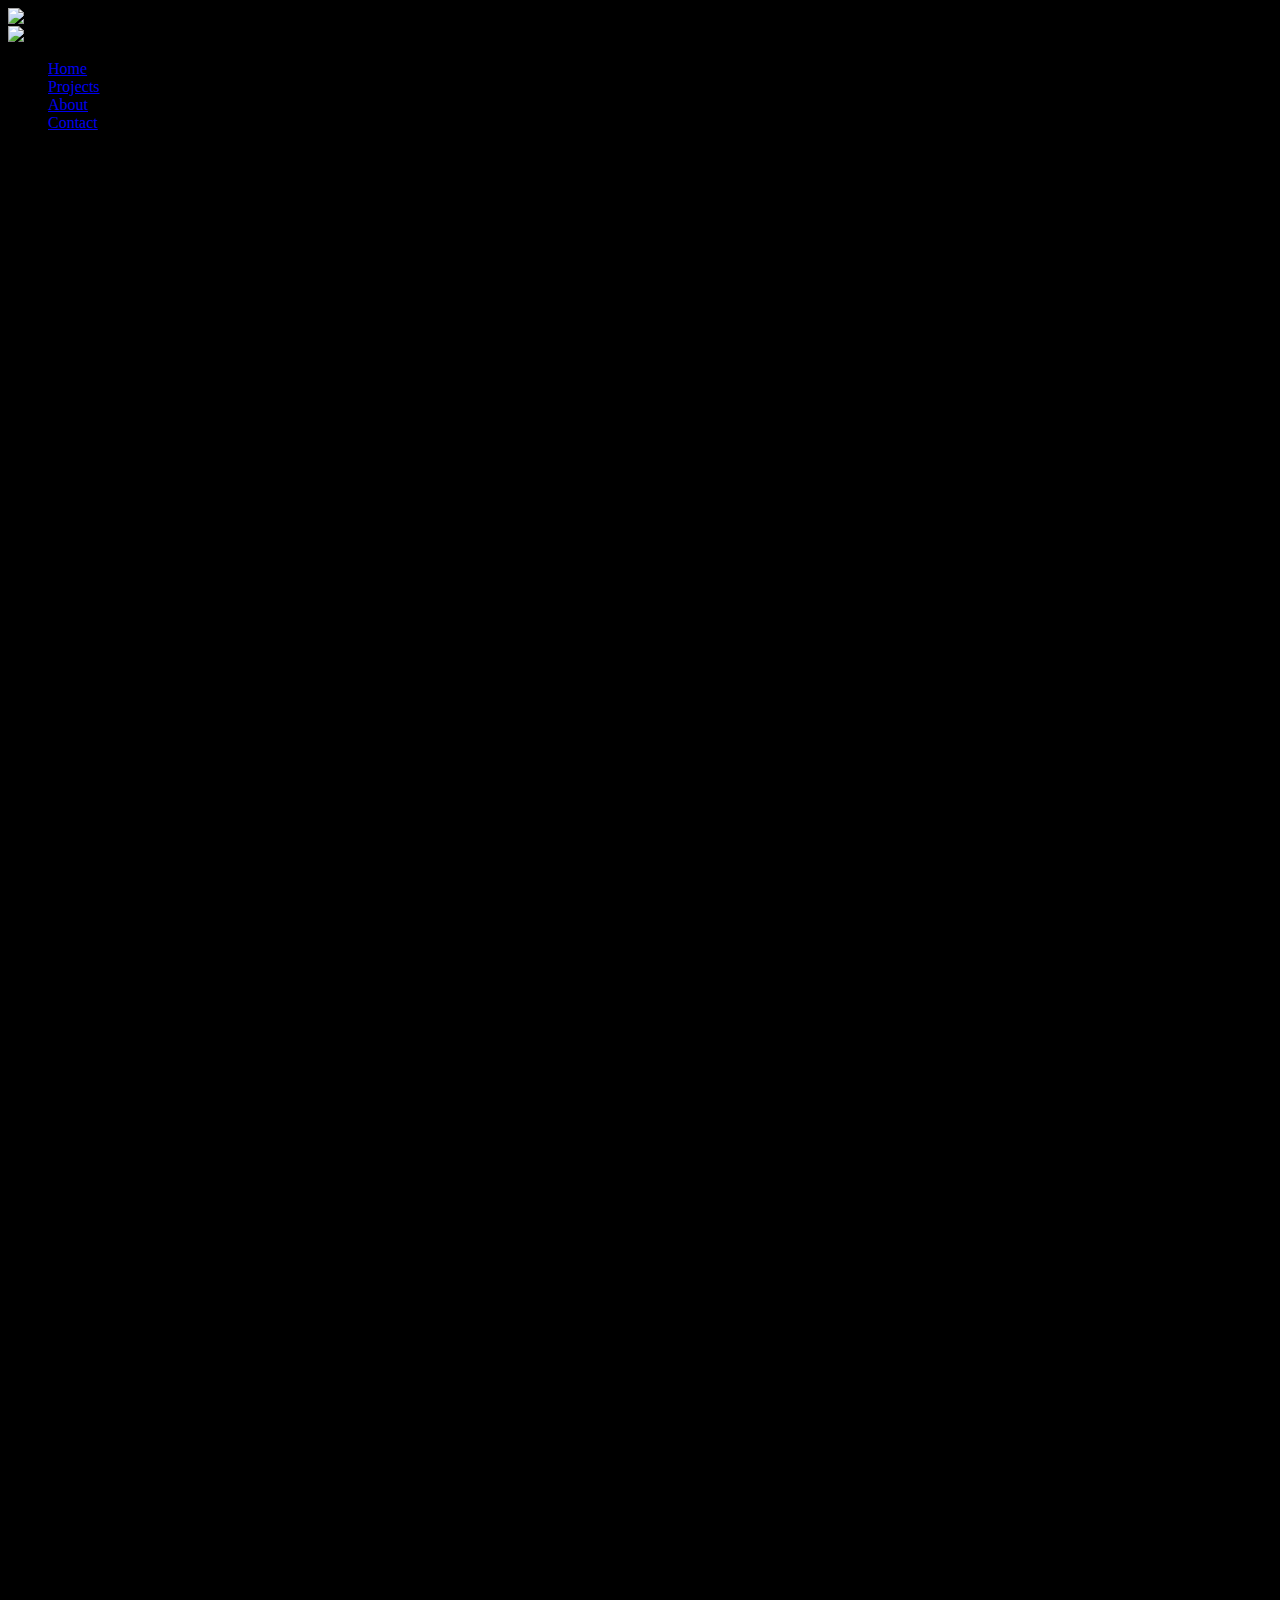
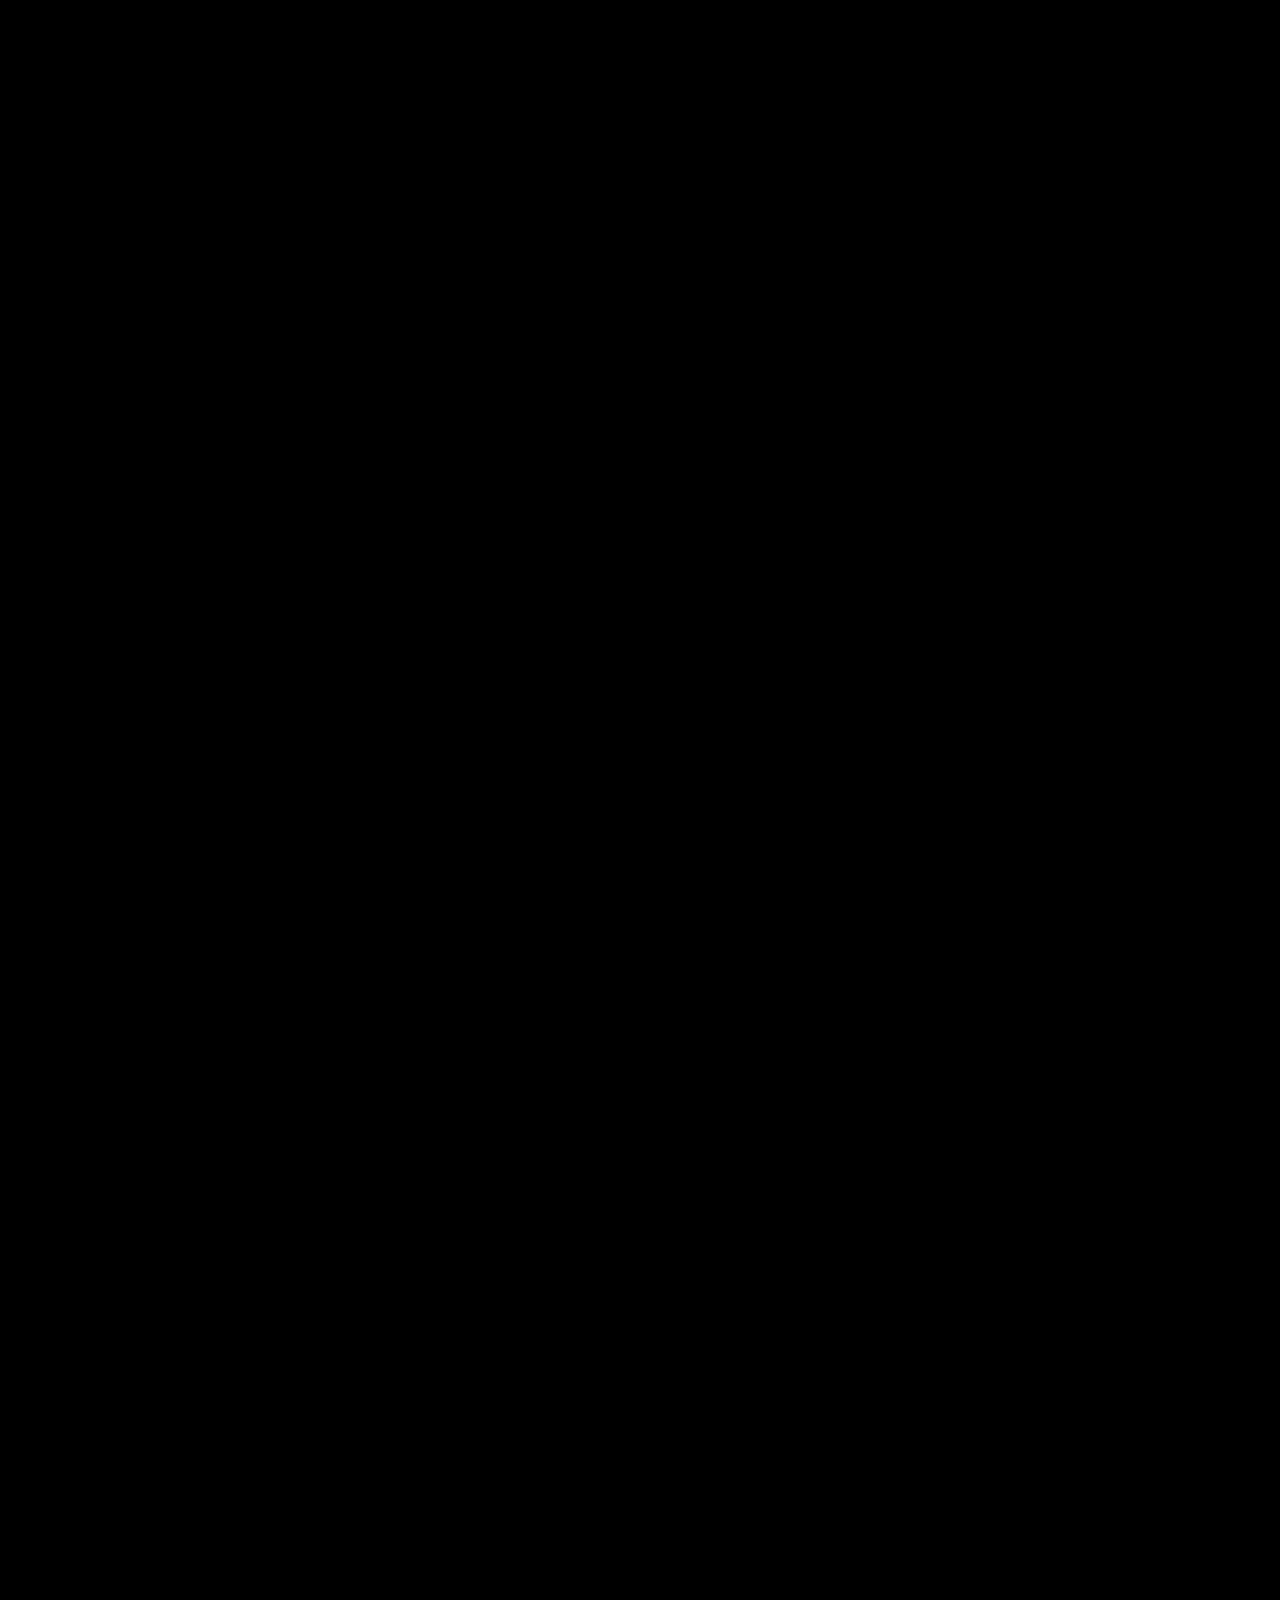
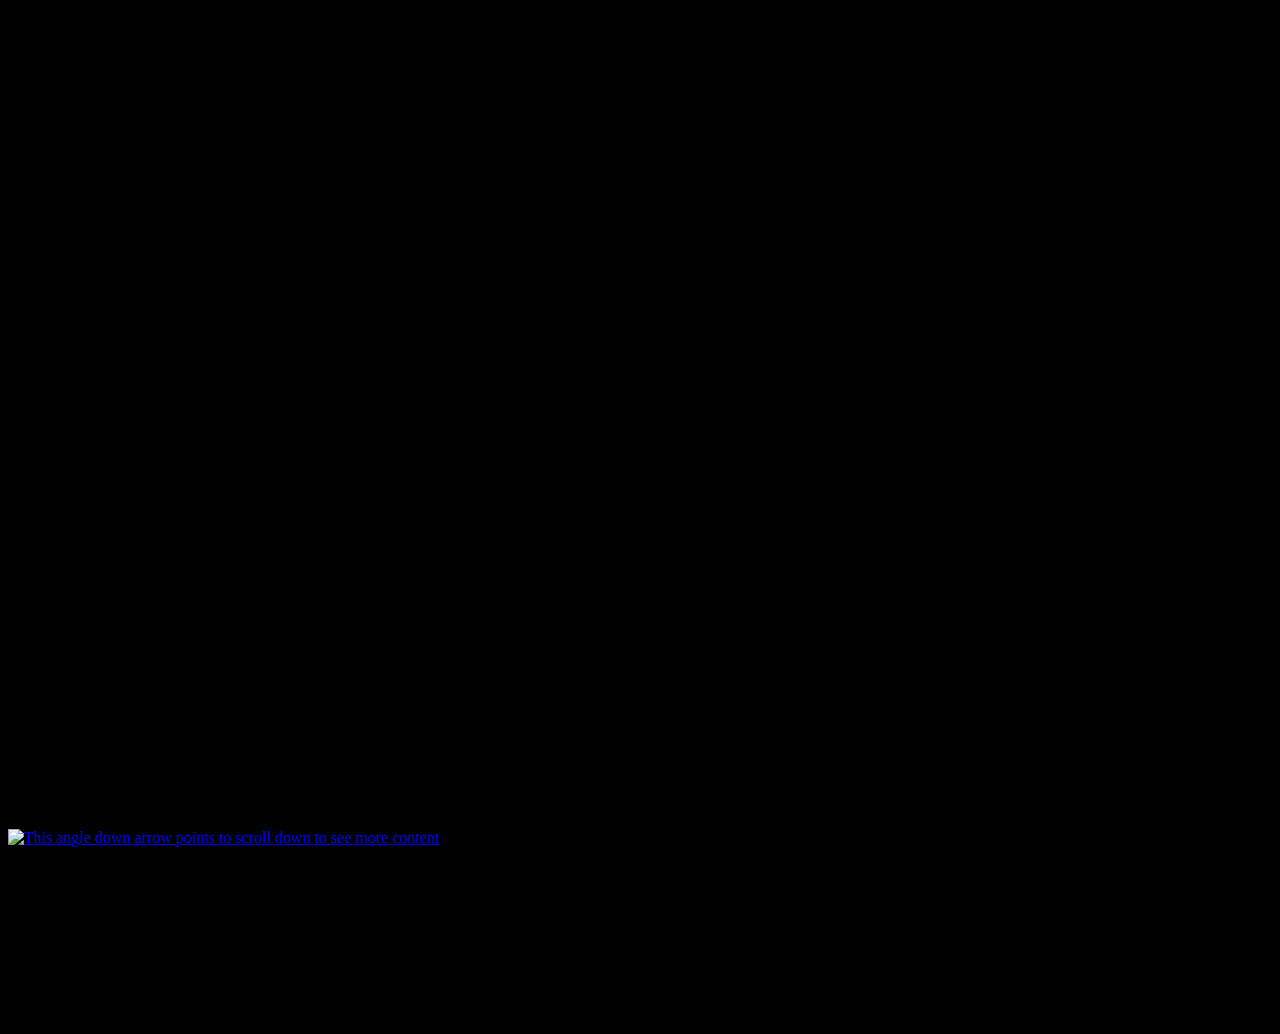
==== index.html @ 68f0fce9 "" ====
<!DOCTYPE html>
<html lang="en">
<head>
    <meta charset="UTF-8">
    <meta http-equiv="X-UA-Compatible" content="IE=edge">
    <meta name="viewport" content="width=device-width, initial-scale=1.0">
    <link rel="stylesheet" type="text/css" href="./Resources/CSS/index.css">
    <title>Home</title>
</head>
<body style="Background-color: #000;">
    <header>
        <div class="grid-container">
            <img src="./Resources/Images/Header_filter.png" alt="Filter with low oppacity grey cubes">
            <div class="navigation-container">
                <div class="logo-container">
                    <img src="./Resources/Images/Small_logo.svg" alt="Logo showing the initials and full name - Dan Irimia">
                </div>
                <nav>
                    <ul class="navigation-links">
                        <li class="link"><a href="index.html">Home</a></li>
                        <li class="link"><a href="projects.html">Projects</a></li>
                        <li class="link"><a href="about.html">About</a></li>
                        <li class="link"><a href="contact.html">Contact</a></li>
                    </ul>
                    <ul class="social-media">
                        <li><a href="https://twitter.com/?lang=en" target="_blank"><img src="./Resources/Images/twitter-logo.svg" alt="The logo of Twitter - when clicked it will take the user to www.twitter.com"></a></li>
                        <li><a href="https://uk.linkedin.com/" target="_blank"><img src="./Resources/Images/linkedin-logo.svg" alt="The logo of Linkedin - when clicked it will take the user to www.linkedin.com"></a></li>
                        <li><a href="https://github.com/danielirimia60" target="_blank"><img src="./Resources/Images/github-logo.svg" alt="The logo of Github - when clicked it will take the user to www.githubr.com"></a></li>
                    </ul>
                </nav>
            </div>
            <div class="title-container">
                <h1 class="title-r1">Imagine</h1>
                <h1 class="title-r2">Design</h1>
                <h1 class="title-r3">Develop</h1>
            </div>
            <a href="#"><img src="./Resources/Images/angle-down.svg" alt="This angle down arrow points to scroll down to see more content"></a>
        </div>
    </header>
    <main>
        <h2 class="intro-title"><span class="yellow">Designed</span> to impress, <span class="yellow">built</span> to function,<span class="yellow">.</span></h2>
        <p class="intro-content1">The name is <span class="yellow">Daniel</span> and I am a college student and a self taught web developer passionate about the world of <span class="yellow">front-end</span> development and creating seamless <span class="yellow">UX/UI</span> designs.</p>
        <p class="intro-content2">I specialize in building responsive <span class="yellow">websites</span> and <span class="yellow">web applications</span> using some of the most popular technologies in the industry. I also create the <span class="yellow">designs</span> for most of the projects that I build with the idea in mind of best <span class="yellow">user experience</span> and <span class="yellow">accessibility</span>.</p>
        <div class="outro-content">
            <p>Learn more about me:</p>
            <ul></ul>
        </div>
    </main>
    <footer></footer>
</body>
</html>
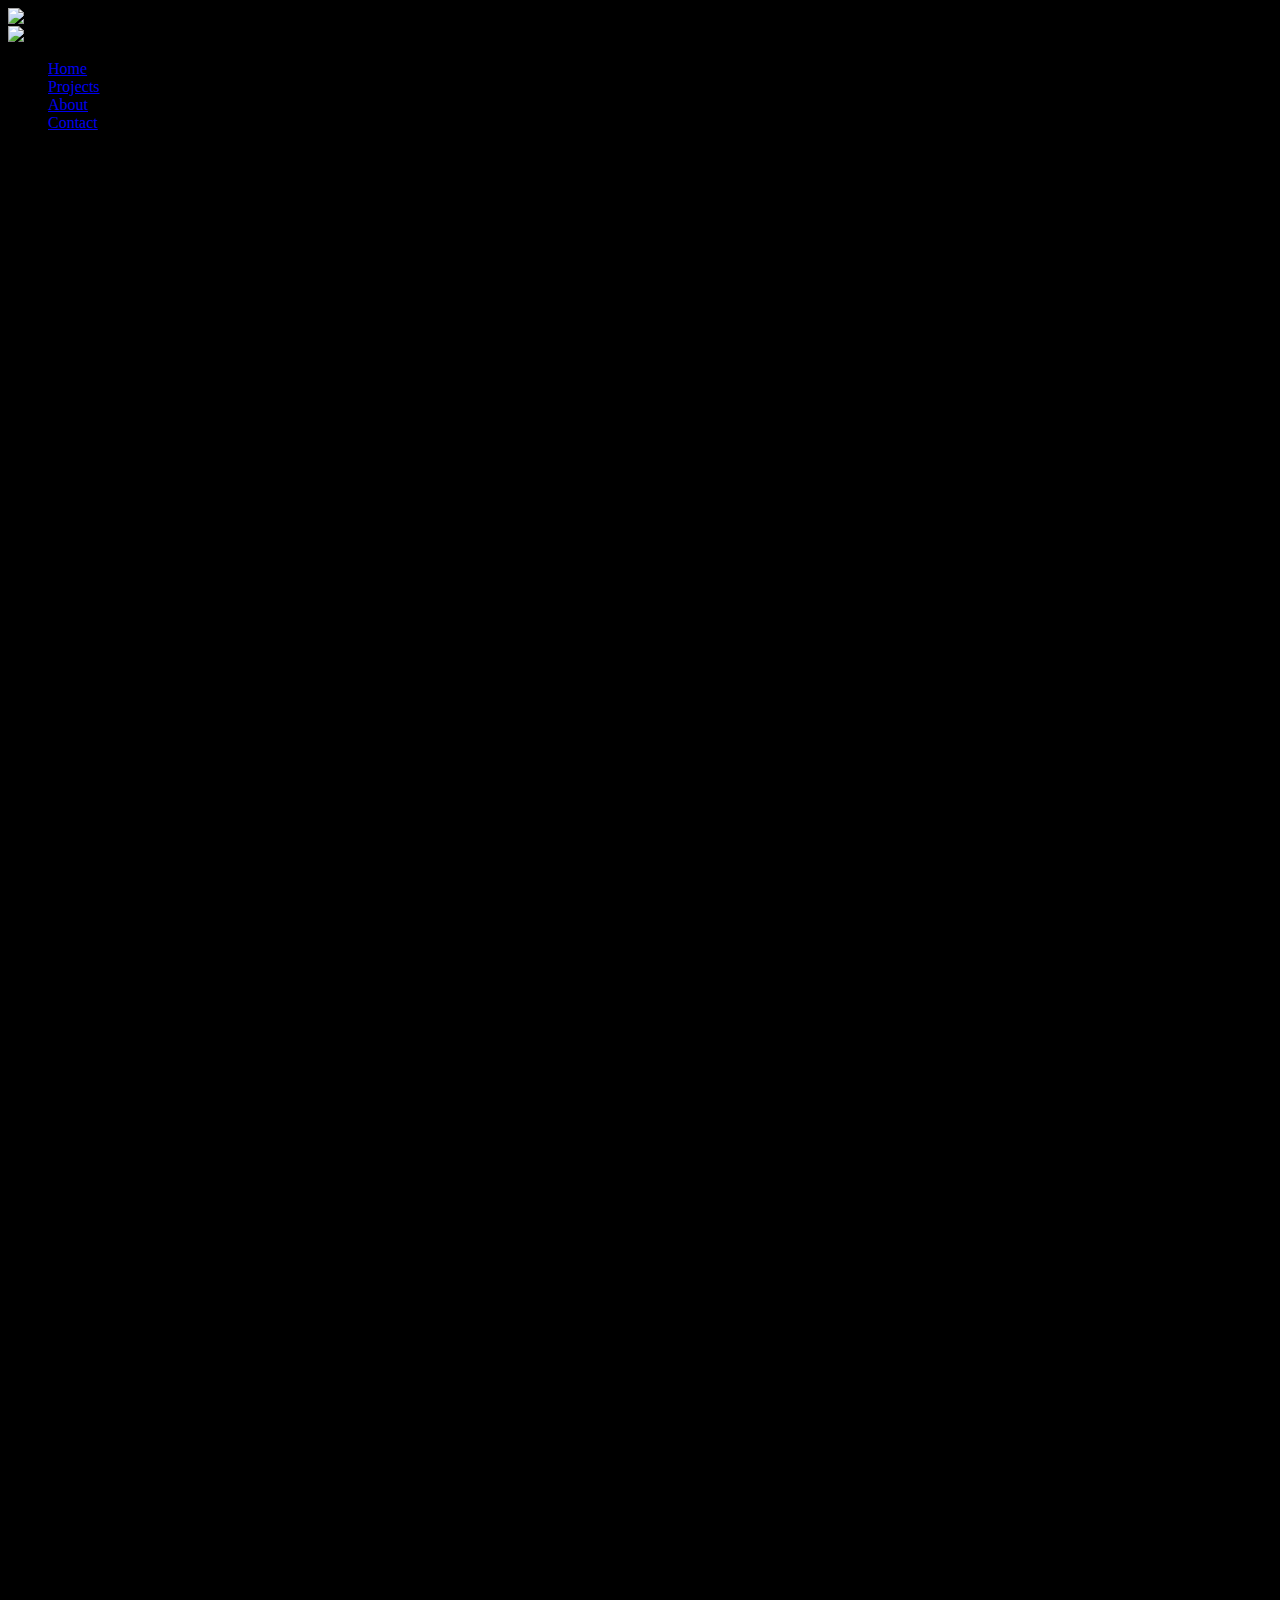
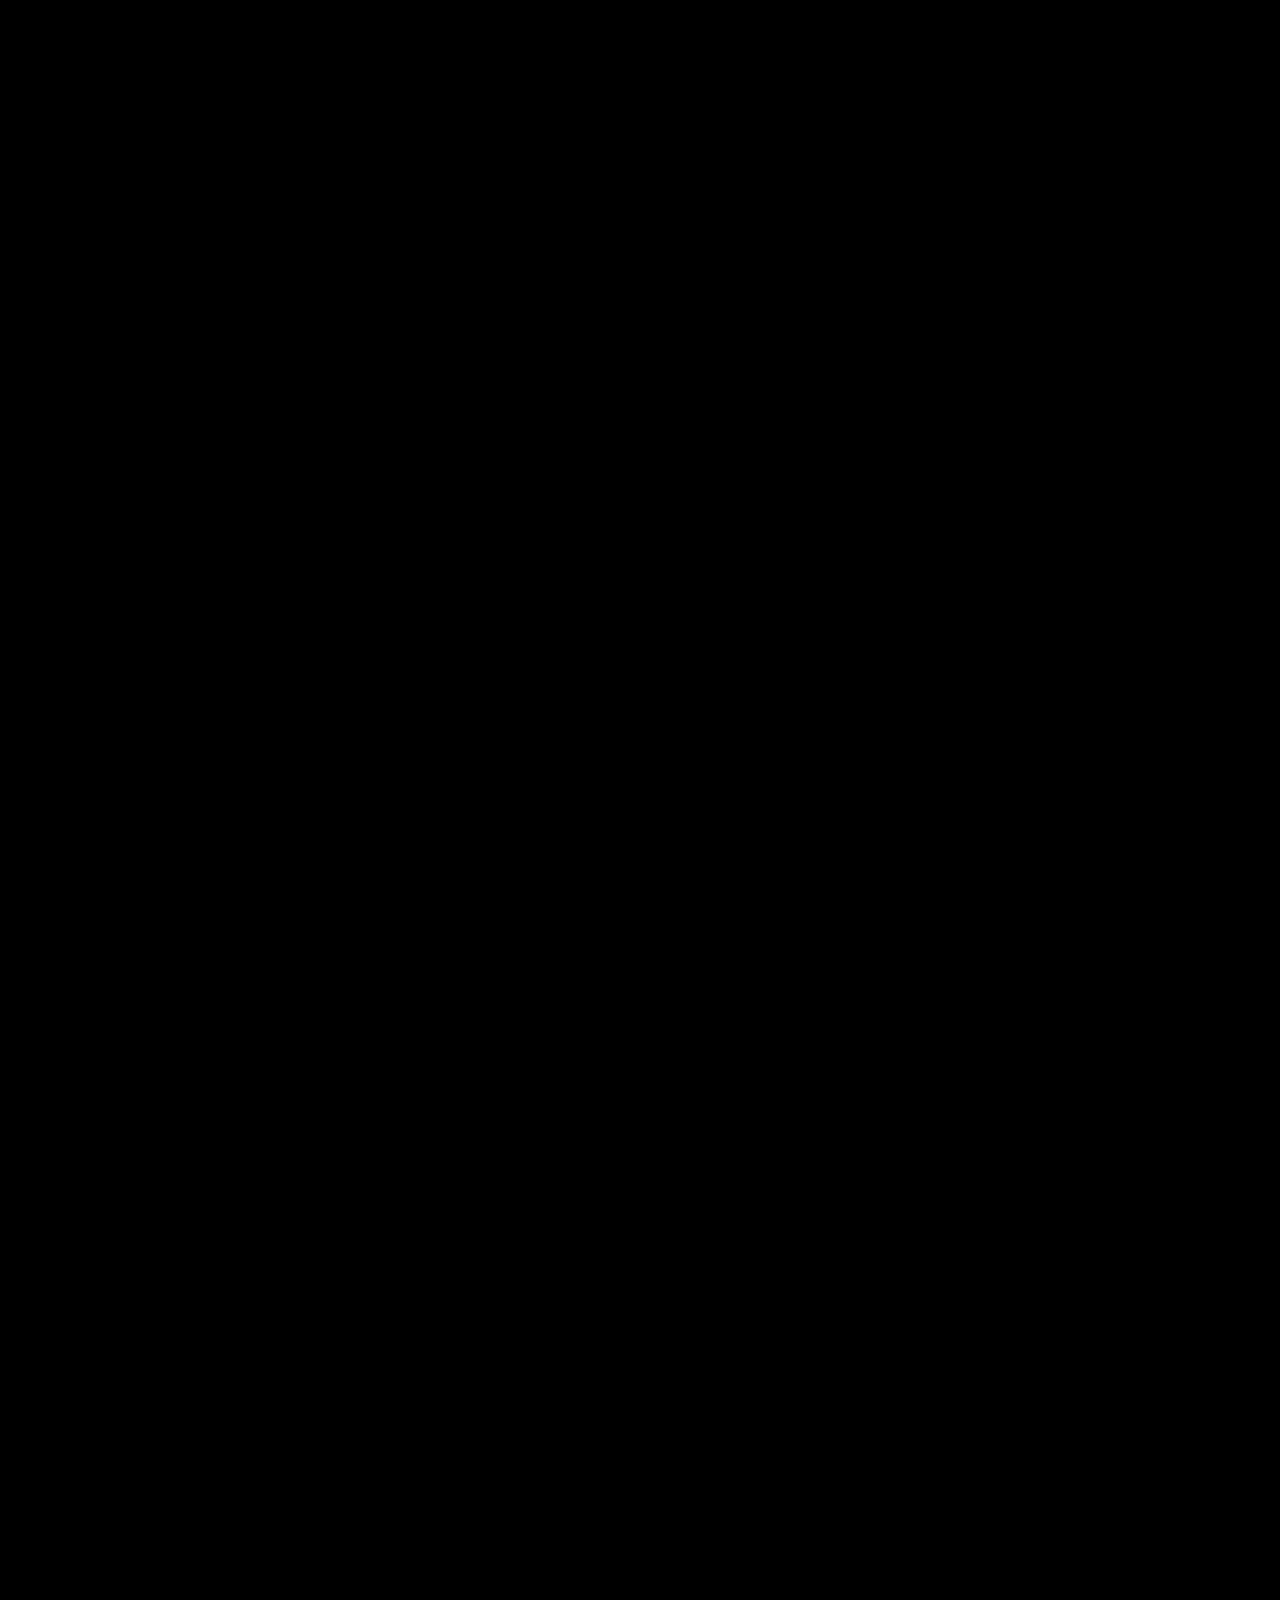
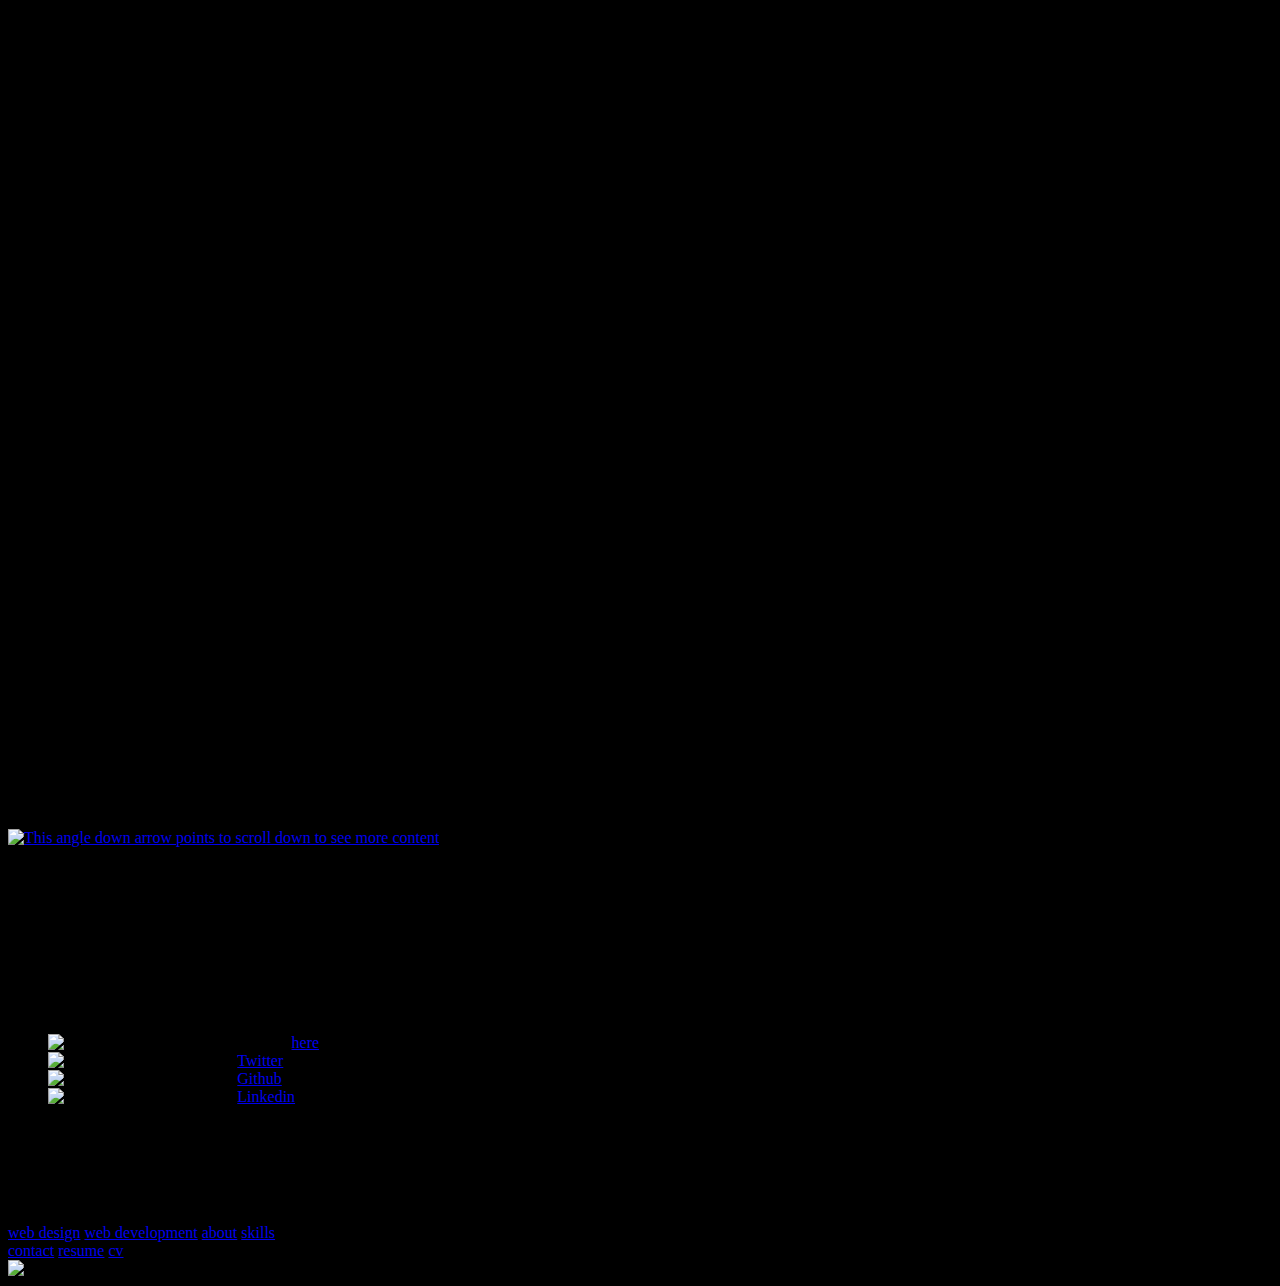
==== commit bfbb1c92: "landing page html part 1 finished" ====
--- a/index.html
+++ b/index.html
@@ -43,9 +43,36 @@
         <p class="intro-content2">I specialize in building responsive <span class="yellow">websites</span> and <span class="yellow">web applications</span> using some of the most popular technologies in the industry. I also create the <span class="yellow">designs</span> for most of the projects that I build with the idea in mind of best <span class="yellow">user experience</span> and <span class="yellow">accessibility</span>.</p>
         <div class="outro-content">
             <p>Learn more about me:</p>
-            <ul></ul>
+            <ul>
+                <li><img src="./Resources/Images/arrow-right-long-solid.svg" alt="Arrow pointing to the right">Full bio <a href="about.html"><span class="yellow">here</span></a>.</li>
+                <li><img src="./Resources/Images/arrow-right-long-solid.svg" alt="Arrow pointing to the right"><a href="https://twitter.com/?lang=en">Twitter</a></li>
+                <li><img src="./Resources/Images/arrow-right-long-solid.svg" alt="Arrow pointing to the right"><a href="https://github.com/danielirimia60">Github</a></li>
+                <li><img src="./Resources/Images/arrow-right-long-solid.svg" alt="Arrow pointing to the right"><a href="https://uk.linkedin.com/">Linkedin</a></li>
+            </ul>
+            <p>Want to <span class="yellow">work</span> together?</p>
+            <p>danielirimia60@gmail.com</p>
         </div>
     </main>
-    <footer></footer>
+    <footer>
+        <div class="footer-content">
+            <div class="left-column">
+                <p>&copy; 2022 Daniel Irimia LLC All Rights Reserved.</p>
+            </div>
+            <div class="middle-column">
+                <a href="design-projects.html">web design</a>
+                <a href="web-projects.html">web development</a>
+                <a href="about.html">about</a>
+                <a href="skills.html">skills</a>
+            </div>
+            <div class="right-column">
+                <a href="contact.html">contact</a>
+                <a href="resume.html">resume</a>
+                <a href="cv.html">cv</a>
+            </div>
+        </div>
+        <div class="footer-logo">
+            <img src="./Resources/Images/Full_logo.svg" alt="Logo showing the initials of my name - Dan Irimia">
+        </div>
+    </footer>
 </body>
 </html>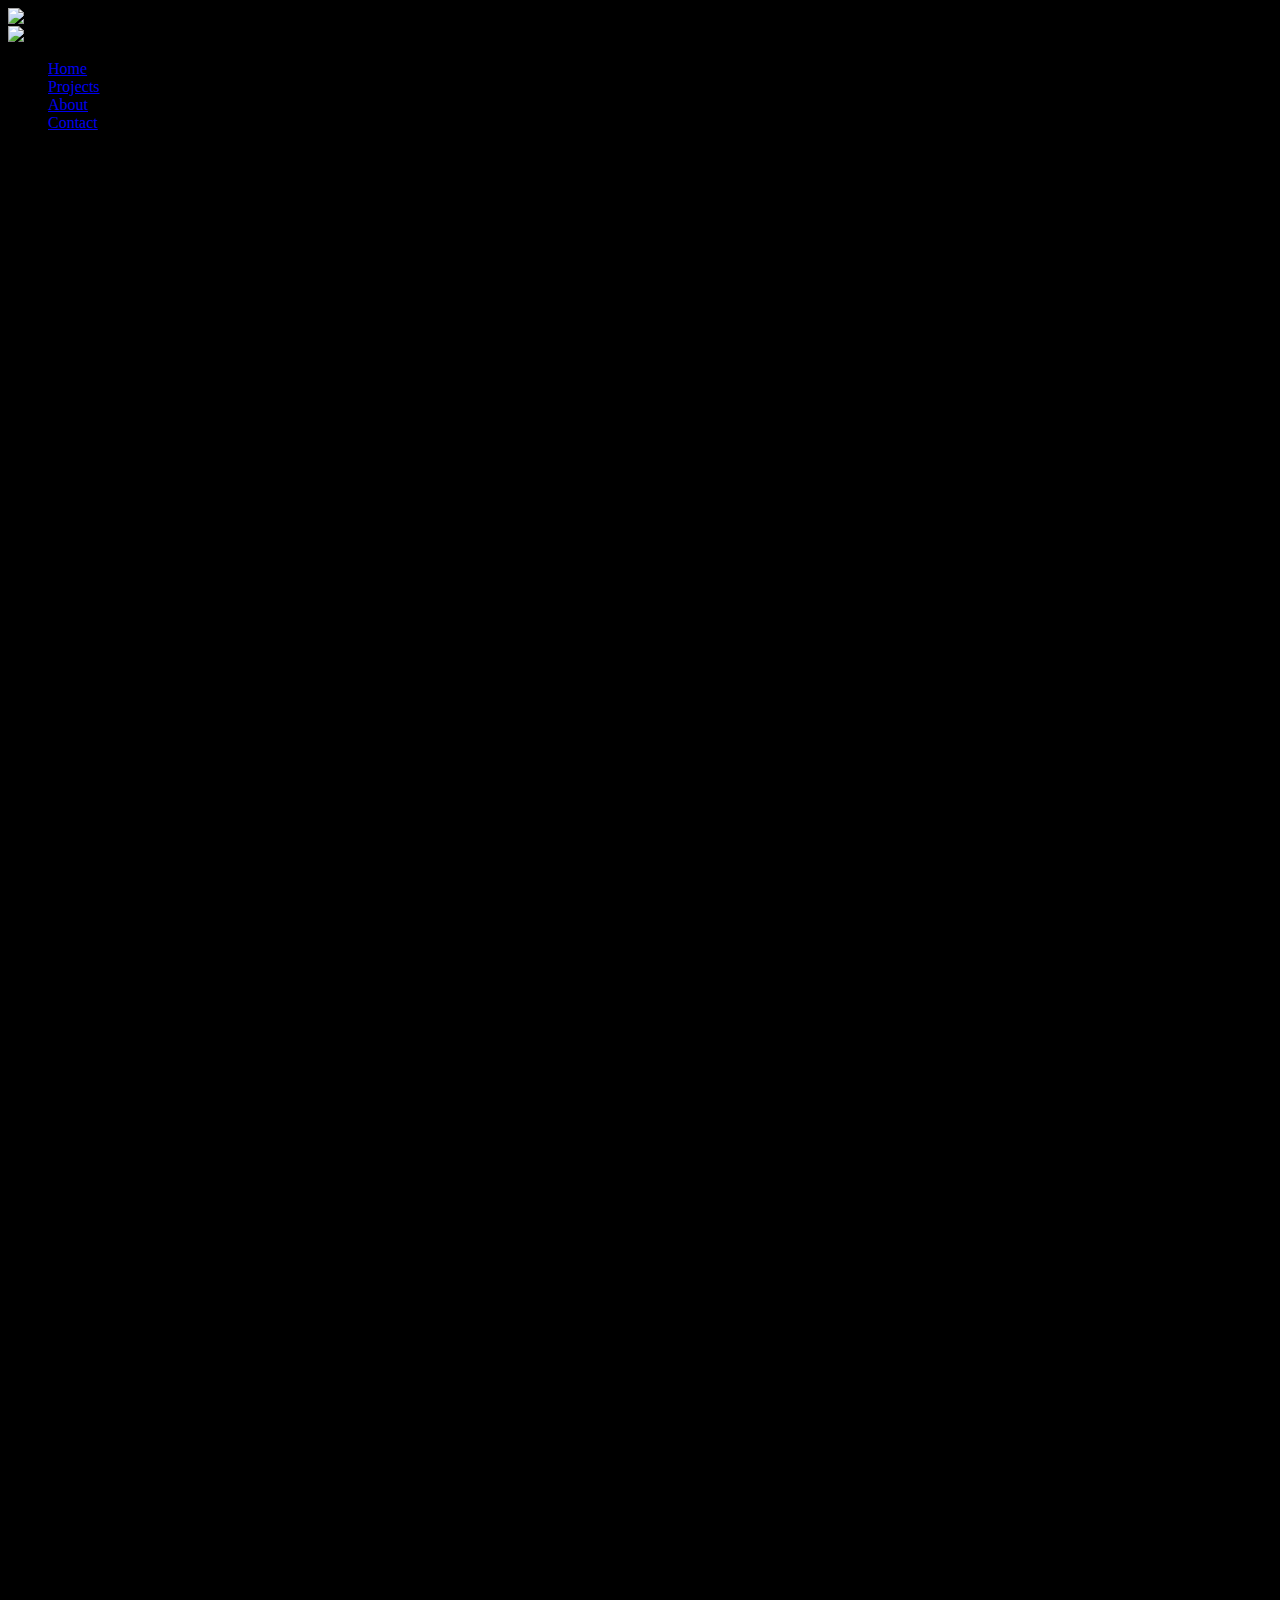
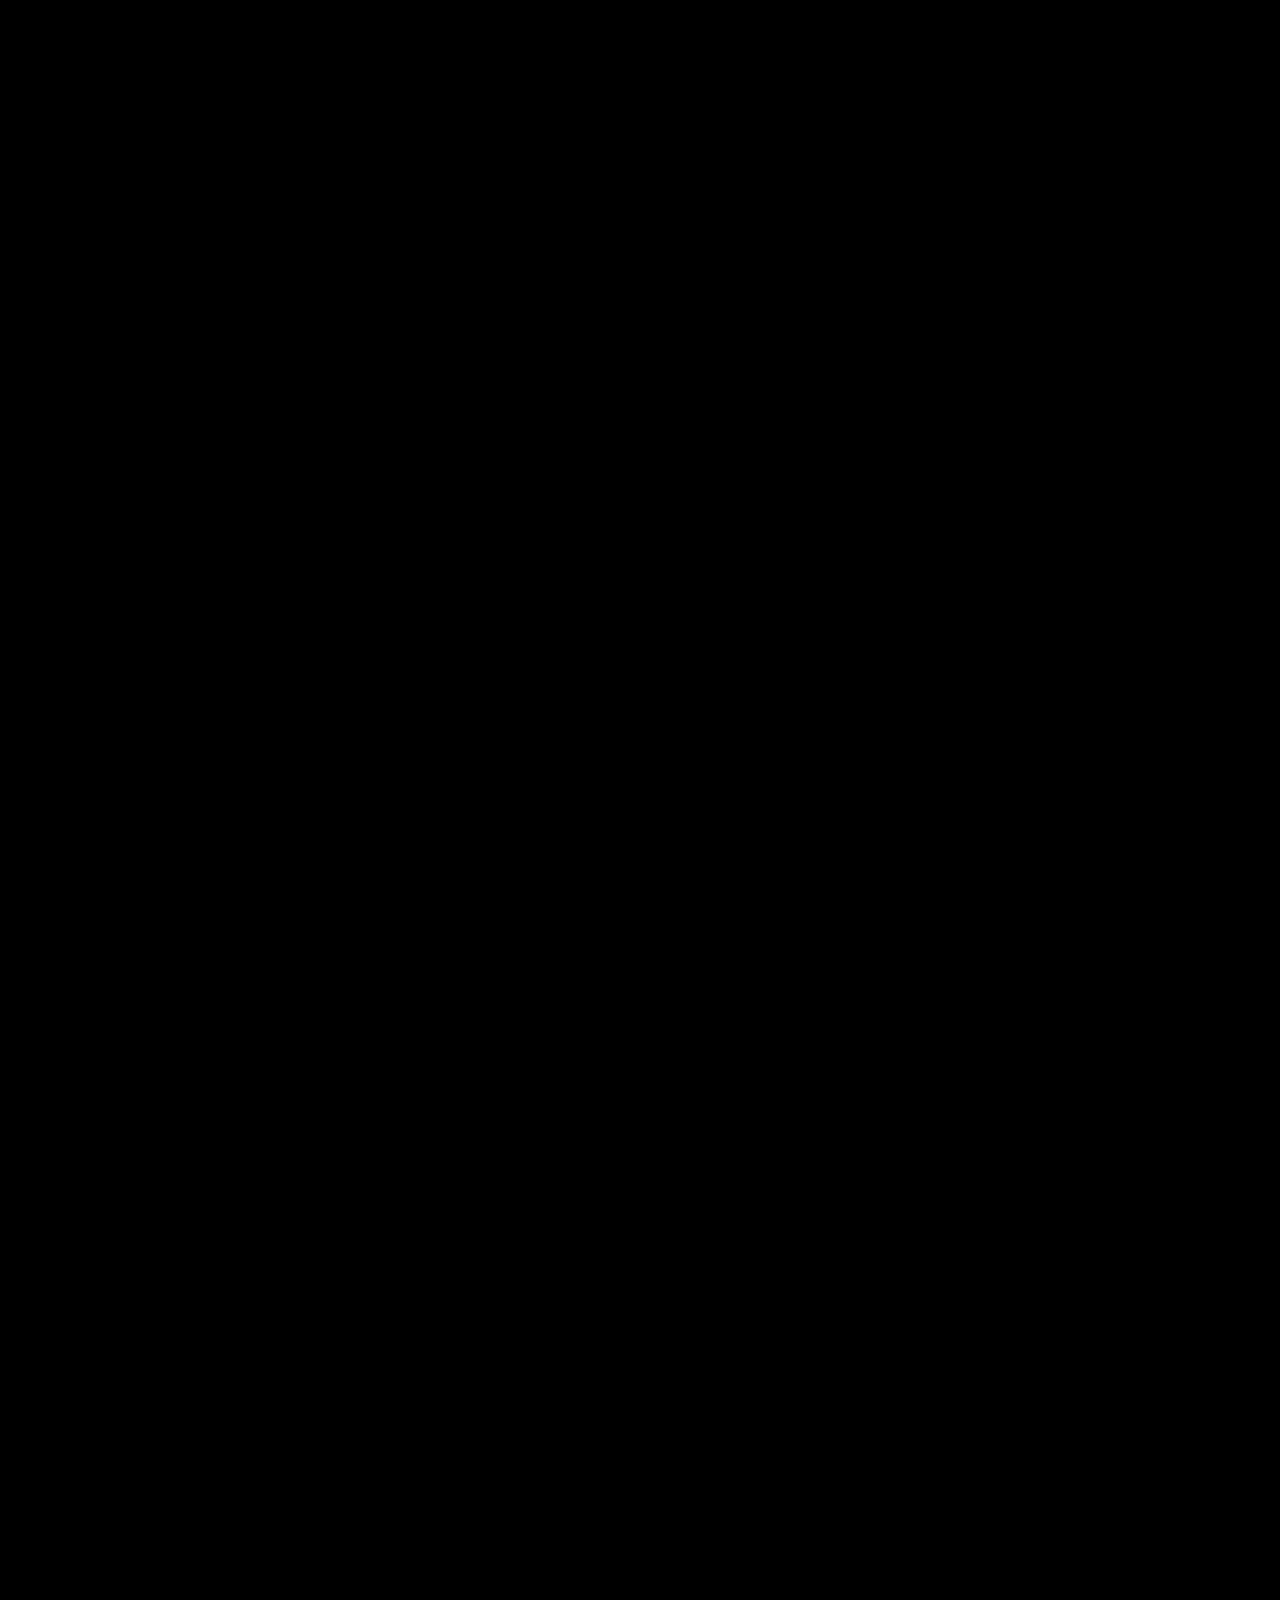
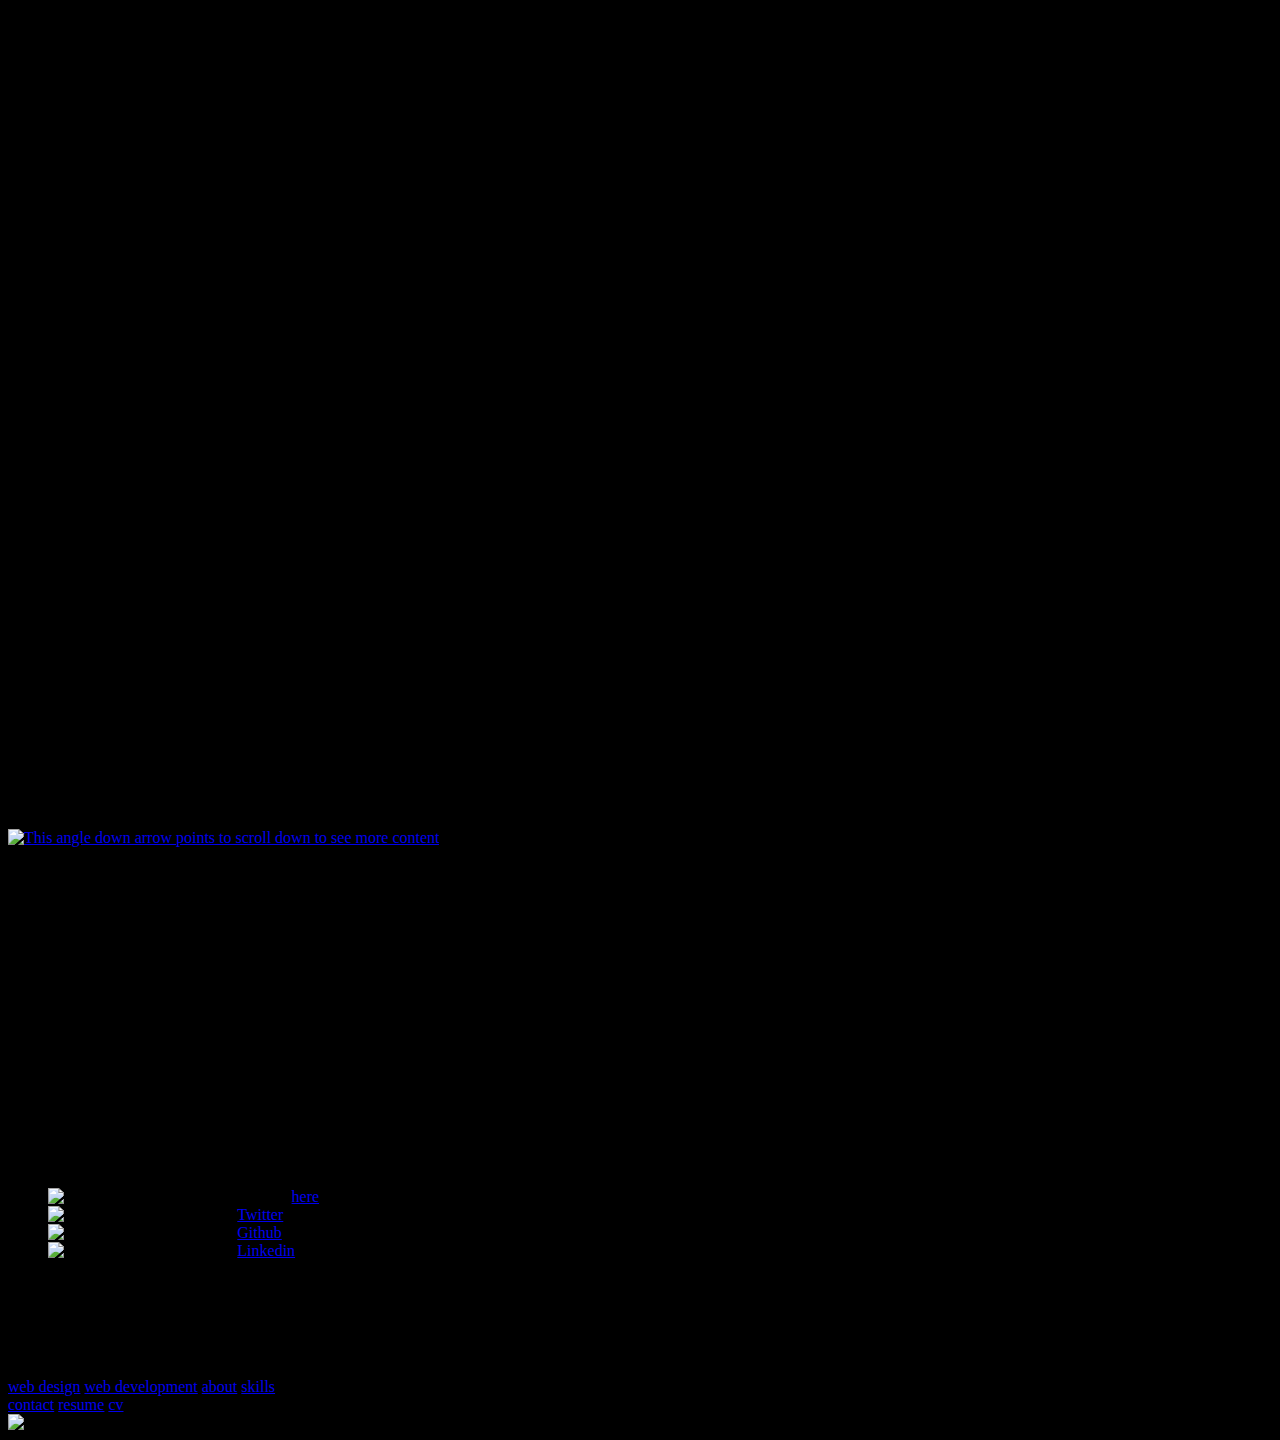
==== commit d34bd472: "index html v1 correction" ====
--- a/index.html
+++ b/index.html
@@ -38,6 +38,7 @@
         </div>
     </header>
     <main>
+        <canvas id="canvas"></canvas>
         <h2 class="intro-title"><span class="yellow">Designed</span> to impress, <span class="yellow">built</span> to function,<span class="yellow">.</span></h2>
         <p class="intro-content1">The name is <span class="yellow">Daniel</span> and I am a college student and a self taught web developer passionate about the world of <span class="yellow">front-end</span> development and creating seamless <span class="yellow">UX/UI</span> designs.</p>
         <p class="intro-content2">I specialize in building responsive <span class="yellow">websites</span> and <span class="yellow">web applications</span> using some of the most popular technologies in the industry. I also create the <span class="yellow">designs</span> for most of the projects that I build with the idea in mind of best <span class="yellow">user experience</span> and <span class="yellow">accessibility</span>.</p>
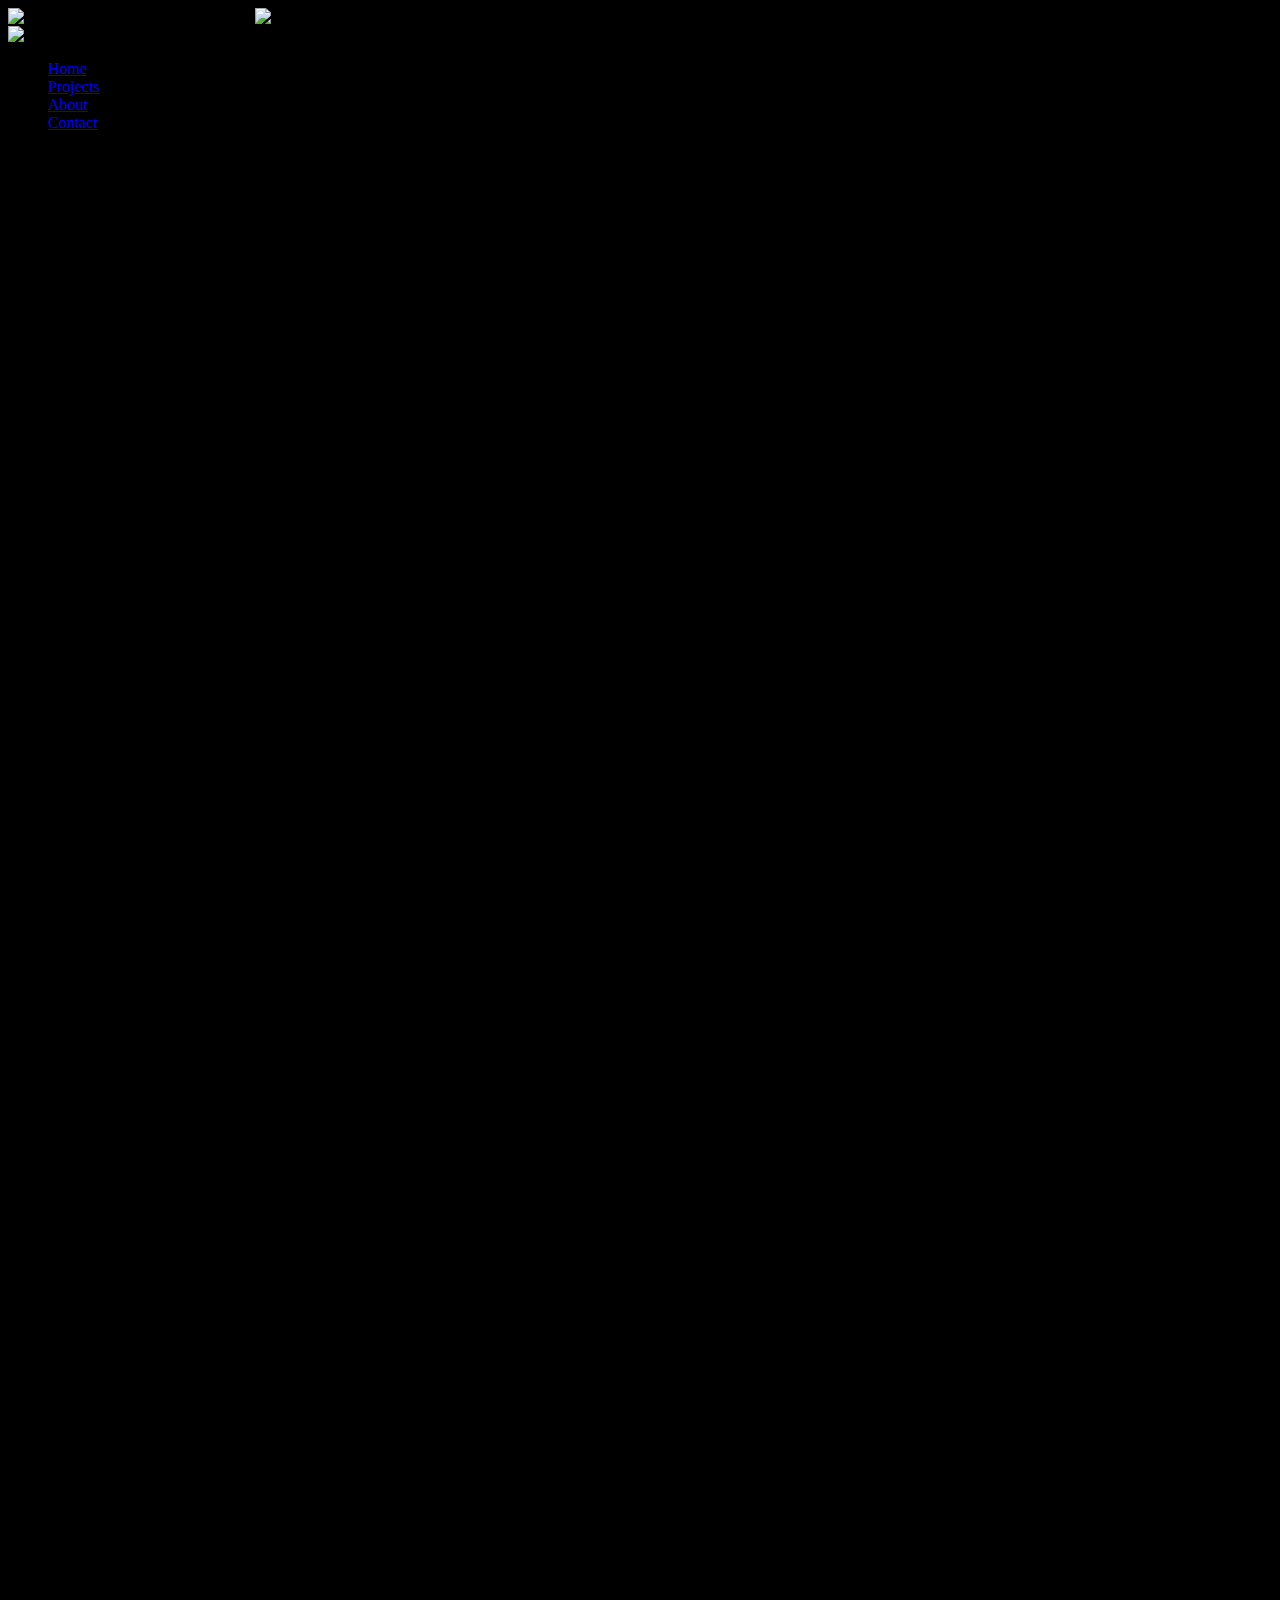
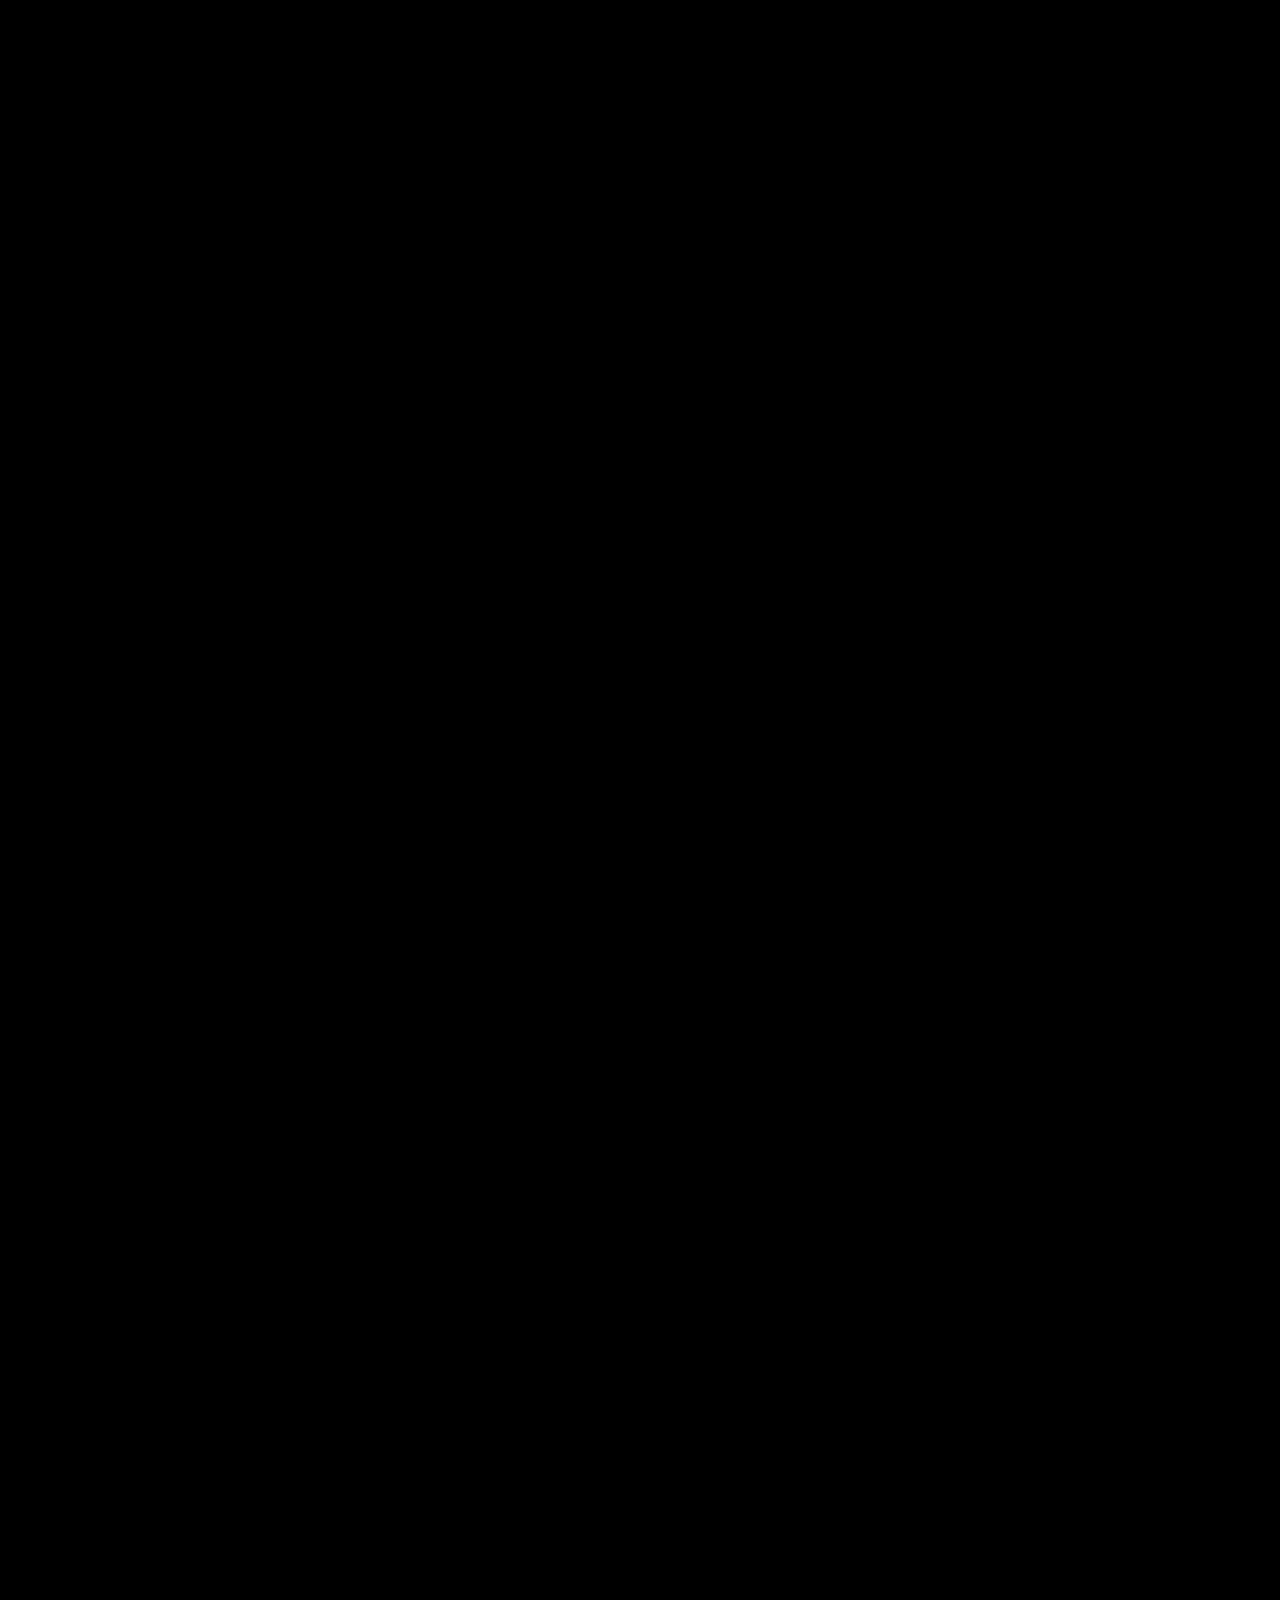
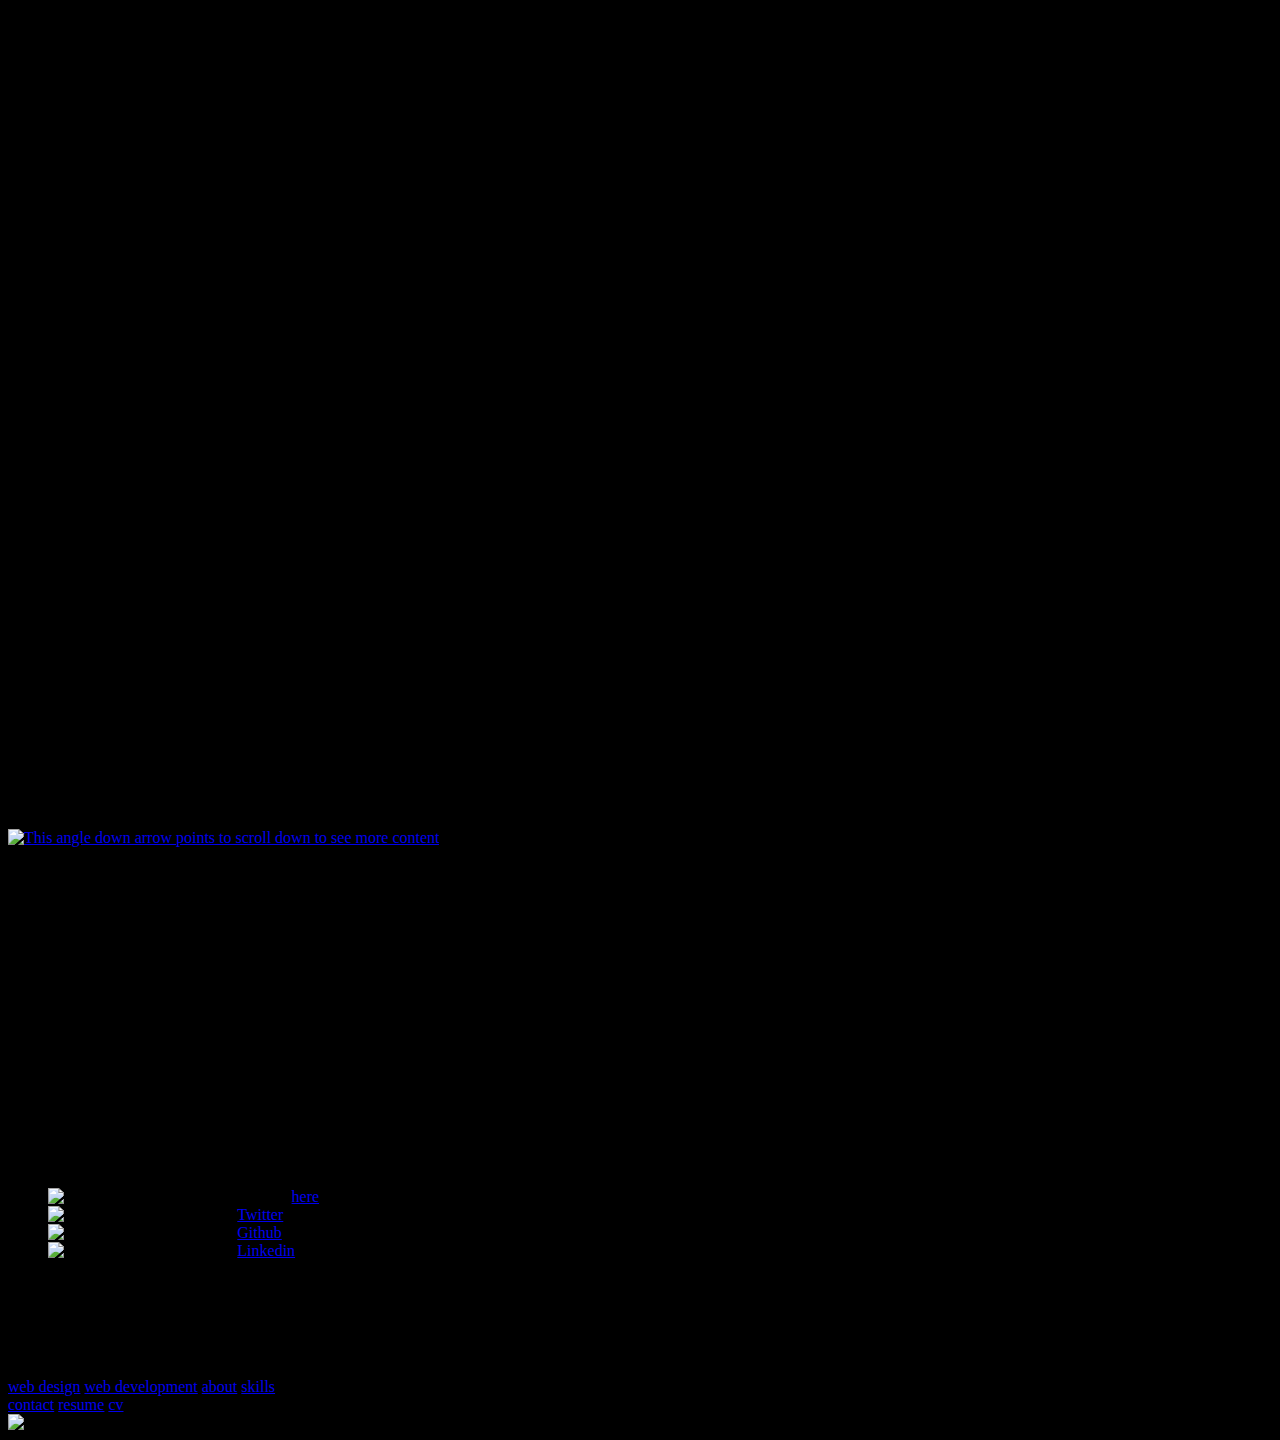
==== commit 5e4e0010: "Update index.html" ====
--- a/index.html
+++ b/index.html
@@ -1,16 +1,29 @@
 <!DOCTYPE html>
 <html lang="en">
 <head>
+
+    <!-- Metas -->
     <meta charset="UTF-8">
     <meta http-equiv="X-UA-Compatible" content="IE=edge">
     <meta name="viewport" content="width=device-width, initial-scale=1.0">
-    <link rel="stylesheet" type="text/css" href="./Resources/CSS/index.css">
+
+    <!-- CSS -->
+    <link rel="stylesheet" type="text/css" href="./Resources/SCSS/index.css">
+
+    <!-- Fonts -->
+
+    <link rel="preconnect" href="https://fonts.googleapis.com">
+    <link href="https://fonts.googleapis.com/css2?family=Lato:wght@700&family=Raleway:wght@400;600;700&display=swap" rel="stylesheet">
+    <link rel="preconnect" href="https://fonts.gstatic.com" crossorigin>
+
     <title>Home</title>
+    
 </head>
 <body style="Background-color: #000;">
     <header>
         <div class="grid-container">
-            <img src="./Resources/Images/Header_filter.png" alt="Filter with low oppacity grey cubes">
+            <img class="background" src="./Resources/Images/hero-background.jpg" alt="Filter with low oppacity grey cubes">
+            <img class="filter" src="./Resources/Images/Header_filter.png" alt="Filter with low oppacity grey cubes">
             <div class="navigation-container">
                 <div class="logo-container">
                     <img src="./Resources/Images/Small_logo.svg" alt="Logo showing the initials and full name - Dan Irimia">
@@ -34,7 +47,7 @@
                 <h1 class="title-r2">Design</h1>
                 <h1 class="title-r3">Develop</h1>
             </div>
-            <a href="#"><img src="./Resources/Images/angle-down.svg" alt="This angle down arrow points to scroll down to see more content"></a>
+            <a class="arrow-down" href="#"><img src="./Resources/Images/angle-down.svg" alt="This angle down arrow points to scroll down to see more content"></a>
         </div>
     </header>
     <main>
@@ -76,4 +89,4 @@
         </div>
     </footer>
 </body>
-</html>+</html>
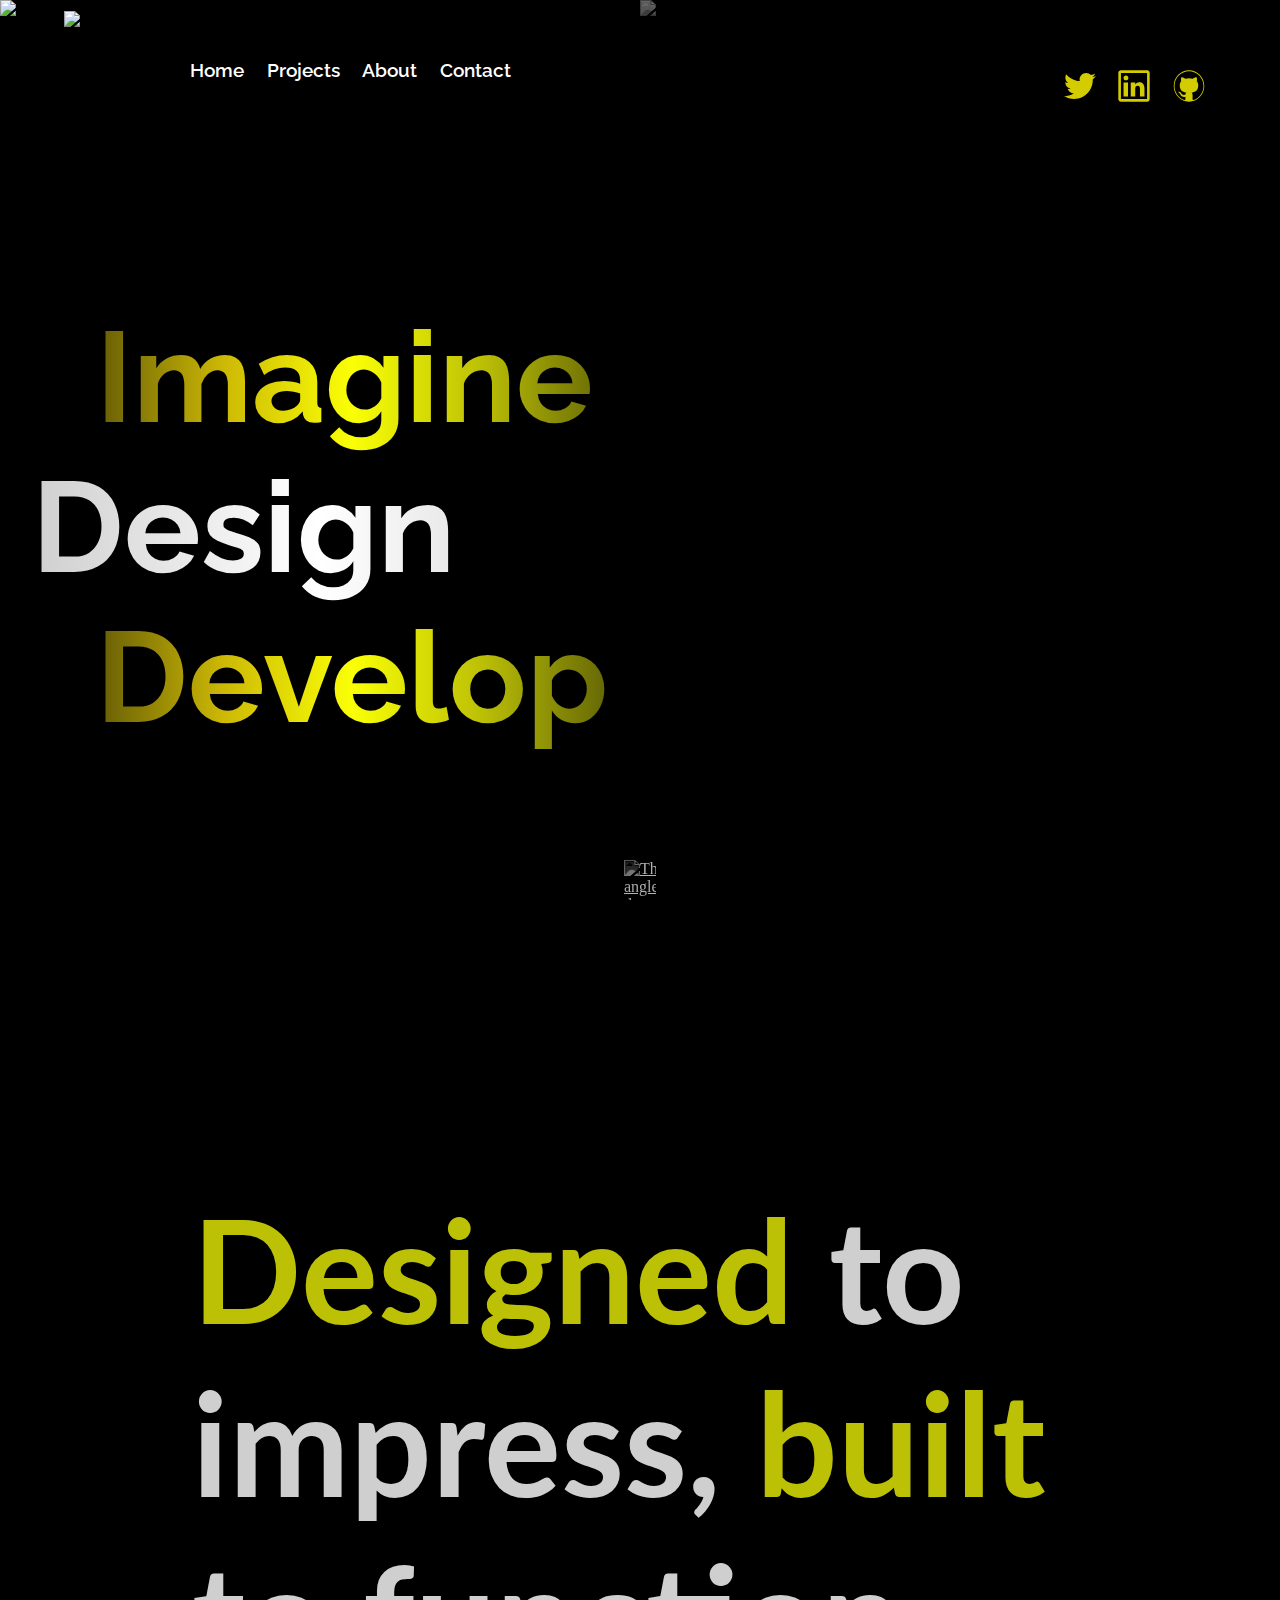
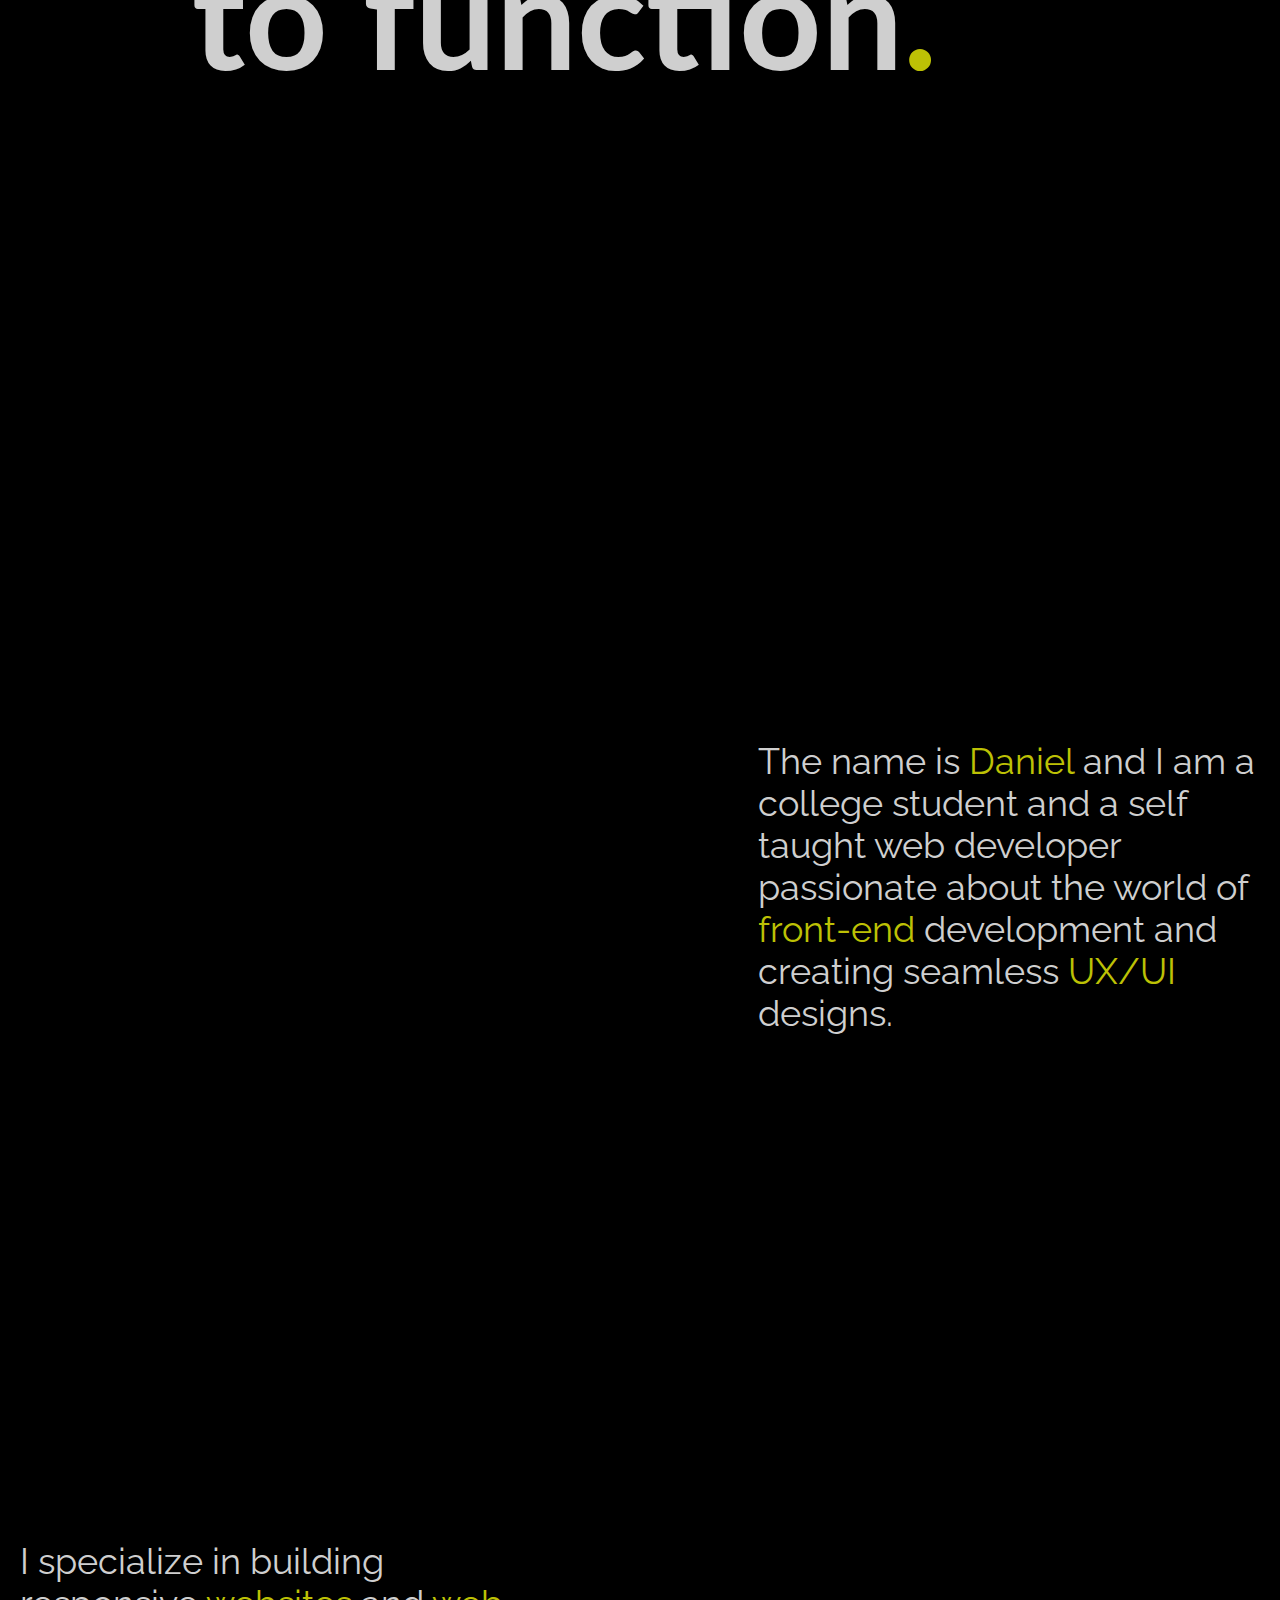
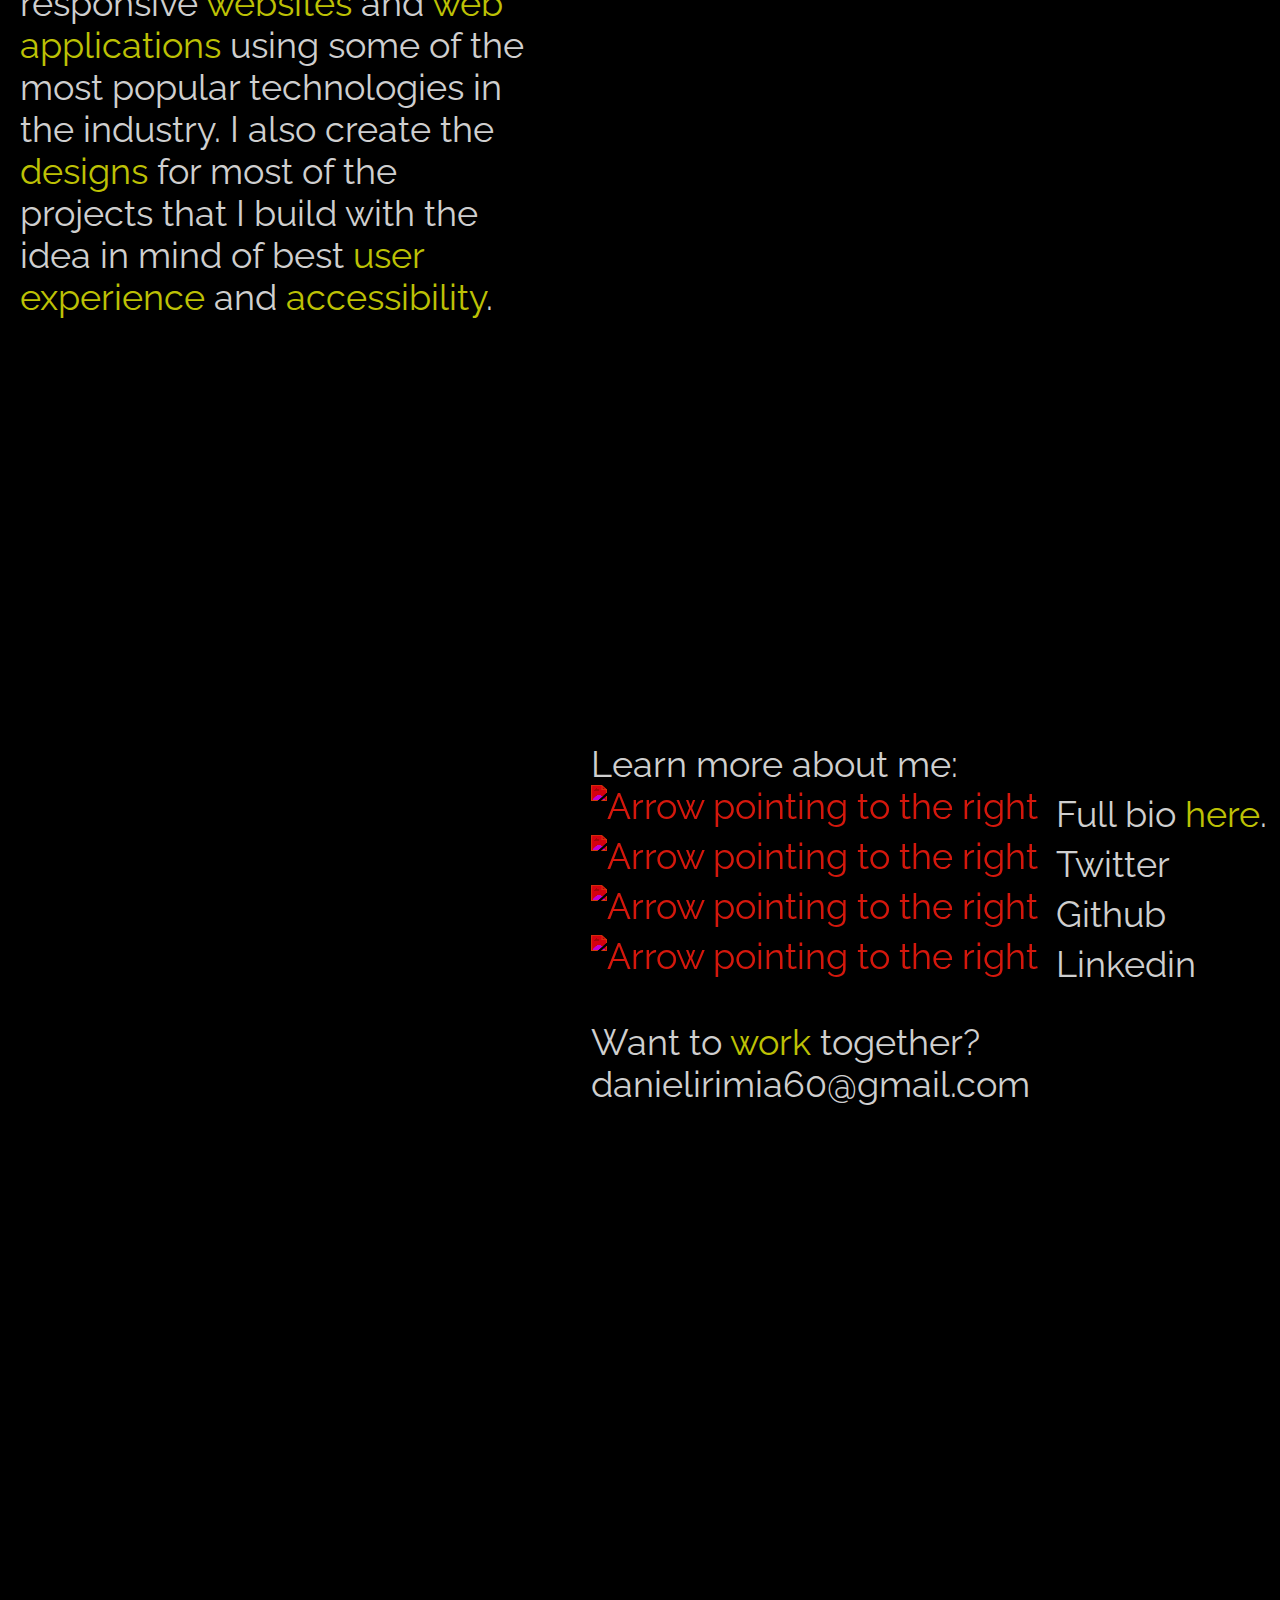
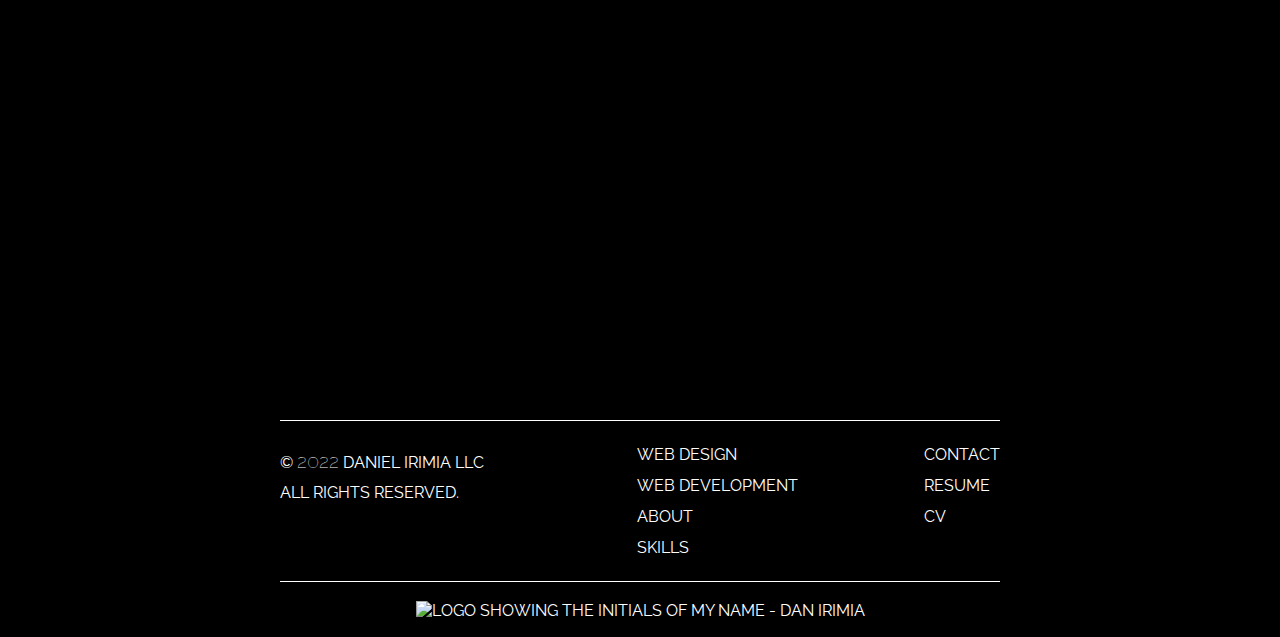
==== commit 83410794: "Update index.html" ====
--- a/index.html
+++ b/index.html
@@ -8,7 +8,7 @@
     <meta name="viewport" content="width=device-width, initial-scale=1.0">
 
     <!-- CSS -->
-    <link rel="stylesheet" type="text/css" href="./Resources/SCSS/index.css">
+    <link rel="stylesheet" type="text/css" href="./Resources/CSS/index.css">
 
     <!-- Fonts -->
 
@@ -52,7 +52,7 @@
     </header>
     <main>
         <canvas id="canvas"></canvas>
-        <h2 class="intro-title"><span class="yellow">Designed</span> to impress, <span class="yellow">built</span> to function,<span class="yellow">.</span></h2>
+        <h2 class="intro-title"><span class="yellow">Designed</span> to impress, <span class="yellow">built</span> to function<span class="yellow">.</span></h2>
         <p class="intro-content1">The name is <span class="yellow">Daniel</span> and I am a college student and a self taught web developer passionate about the world of <span class="yellow">front-end</span> development and creating seamless <span class="yellow">UX/UI</span> designs.</p>
         <p class="intro-content2">I specialize in building responsive <span class="yellow">websites</span> and <span class="yellow">web applications</span> using some of the most popular technologies in the industry. I also create the <span class="yellow">designs</span> for most of the projects that I build with the idea in mind of best <span class="yellow">user experience</span> and <span class="yellow">accessibility</span>.</p>
         <div class="outro-content">
@@ -70,7 +70,7 @@
     <footer>
         <div class="footer-content">
             <div class="left-column">
-                <p>&copy; 2022 Daniel Irimia LLC All Rights Reserved.</p>
+                <p>&copy; <span>2022</span> Daniel Irimia LLC All Rights Reserved.</p>
             </div>
             <div class="middle-column">
                 <a href="design-projects.html">web design</a>
@@ -80,12 +80,12 @@
             </div>
             <div class="right-column">
                 <a href="contact.html">contact</a>
-                <a href="resume.html">resume</a>
-                <a href="cv.html">cv</a>
+                <a href="javascript:setTimeout(()=>{window.location = '404.html' },1500);">resume</a>
+                <a href="javascript:setTimeout(()=>{window.location = '404.html' },1500);">cv</a>
             </div>
         </div>
         <div class="footer-logo">
-            <img src="./Resources/Images/Full_logo.svg" alt="Logo showing the initials of my name - Dan Irimia">
+            <a href="index.html" style="text-decoration: none;" title="Home"><img src="./Resources/Images/Full_logo.svg" alt="Logo showing the initials of my name - Dan Irimia"></a>
         </div>
     </footer>
 </body>
--- a/Resources/CSS/index.css
+++ b/Resources/CSS/index.css
@@ -0,0 +1,557 @@
+* {
+  margin: 0;
+  padding: 0;
+  overflow-x: hidden;
+  scroll-behavior: smooth;
+}
+
+main .intro-title, main, header .grid-container, header, header .grid-container .navigation-container, footer .footer-content, footer {
+  margin: 0 auto;
+}
+
+header .grid-container, header {
+  width: 100%;
+  height: 100vh;
+}
+
+main .outro-content, main .intro-content1,
+main .intro-content2, footer {
+  font-family: "Raleway", sans-serif;
+  font-weight: 400;
+}
+
+header .grid-container .navigation-container .navigation-links .link a {
+  font-family: "Raleway", sans-serif;
+  font-weight: 600;
+}
+
+header .grid-container .title-container .title-r1,
+header .grid-container .title-container .title-r3,
+header .grid-container .title-container .title-r2 {
+  font-family: "Raleway", sans-serif;
+  font-weight: 700;
+}
+
+main .intro-title {
+  font-family: "Lato", sans-serif;
+  font-weight: 700;
+}
+
+header .grid-container .title-container .title-r1,
+header .grid-container .title-container .title-r3,
+header .grid-container .title-container .title-r2 {
+  -webkit-background-clip: text;
+  color: transparent;
+  font-size: 8rem;
+}
+
+footer {
+  text-transform: uppercase;
+  color: #FFFFFF;
+  display: flex;
+  flex-direction: column;
+}
+footer a {
+  color: inherit;
+  text-decoration: none;
+}
+footer a:hover {
+  color: #D4CC00;
+}
+footer .footer-content {
+  border-top: 1px solid #FFFFFF;
+  border-bottom: 1px solid #FFFFFF;
+  display: flex;
+  gap: 3em;
+  justify-content: space-between;
+  padding-top: 1.5em;
+  padding-bottom: 1.5em;
+}
+footer .footer-content .left-column {
+  width: 15%;
+  min-width: 23ch;
+  line-height: 1.75;
+}
+footer .footer-content .left-column span {
+  font-size: 1.22rem;
+  font-weight: 100;
+}
+footer .footer-content .middle-column,
+footer .footer-content .right-column {
+  display: flex;
+  flex-direction: column;
+  gap: 0.75em;
+}
+footer .footer-logo {
+  margin: 1.5% auto 1%;
+}
+
+header .grid-container .navigation-container {
+  grid-area: 1/1;
+  display: flex;
+  justify-self: center;
+  width: 90%;
+  padding-top: 0.7em;
+  height: fit-content;
+  justify-content: space-between;
+  position: relative;
+  z-index: 2;
+}
+header .grid-container .navigation-container .logo-container {
+  width: 6em;
+}
+header .grid-container .navigation-container .logo-container img {
+  width: 100%;
+}
+header .grid-container .navigation-container nav {
+  display: flex;
+  justify-content: space-between;
+  padding-top: 3em;
+  width: 90%;
+  position: relative;
+}
+header .grid-container .navigation-container .navigation-links {
+  display: flex;
+  list-style: none;
+}
+header .grid-container .navigation-container .navigation-links .link a {
+  text-decoration: none;
+  padding: 0.7rem;
+  color: #FFFFFF;
+  font-size: 1.2rem;
+}
+header .grid-container .navigation-container .navigation-links .link a:hover {
+  color: #D4CC00;
+}
+header .grid-container .navigation-container .social-media {
+  display: flex;
+}
+header .grid-container .navigation-container .social-media img {
+  aspect-ratio: 1;
+  width: 2em;
+  padding: 0.7em;
+  filter: invert(68%) sepia(72%) saturate(1887%) hue-rotate(18deg) brightness(106%) contrast(103%);
+}
+header .grid-container .navigation-container .social-media img:hover {
+  filter: invert(78%) sepia(76%) saturate(1393%) hue-rotate(11deg) brightness(89%) contrast(96%);
+  transform: scale(0.95);
+}
+
+html body::-webkit-scrollbar {
+  width: 8px;
+}
+html body::-webkit-scrollbar-track {
+  border-radius: 20px;
+}
+html body::-webkit-scrollbar-thumb {
+  background-color: #D4CC00;
+  border-radius: 20px;
+}
+
+* {
+  margin: 0;
+  padding: 0;
+  overflow-x: hidden;
+  scroll-behavior: smooth;
+}
+
+main .intro-title, main, header .grid-container, header, footer, footer .footer-content, header .grid-container .navigation-container {
+  margin: 0 auto;
+}
+
+header .grid-container, header {
+  width: 100%;
+  height: 100vh;
+}
+
+main .outro-content, main .intro-content1,
+main .intro-content2, footer {
+  font-family: "Raleway", sans-serif;
+  font-weight: 400;
+}
+
+header .grid-container .navigation-container .navigation-links .link a {
+  font-family: "Raleway", sans-serif;
+  font-weight: 600;
+}
+
+header .grid-container .title-container .title-r1,
+header .grid-container .title-container .title-r3,
+header .grid-container .title-container .title-r2 {
+  font-family: "Raleway", sans-serif;
+  font-weight: 700;
+}
+
+main .intro-title {
+  font-family: "Lato", sans-serif;
+  font-weight: 700;
+}
+
+header .grid-container .title-container .title-r1,
+header .grid-container .title-container .title-r3,
+header .grid-container .title-container .title-r2 {
+  -webkit-background-clip: text;
+  color: transparent;
+  font-size: 8rem;
+}
+
+footer {
+  text-transform: uppercase;
+  color: #FFFFFF;
+  display: flex;
+  flex-direction: column;
+}
+footer a {
+  color: inherit;
+  text-decoration: none;
+}
+footer a:hover {
+  color: #D4CC00;
+}
+footer .footer-content {
+  border-top: 1px solid #FFFFFF;
+  border-bottom: 1px solid #FFFFFF;
+  display: flex;
+  gap: 3em;
+  justify-content: space-between;
+  padding-top: 1.5em;
+  padding-bottom: 1.5em;
+}
+footer .footer-content .left-column {
+  width: 15%;
+  min-width: 23ch;
+  line-height: 1.75;
+}
+footer .footer-content .left-column span {
+  font-size: 1.22rem;
+  font-weight: 100;
+}
+footer .footer-content .middle-column,
+footer .footer-content .right-column {
+  display: flex;
+  flex-direction: column;
+  gap: 0.75em;
+}
+footer .footer-logo {
+  margin: 1.5% auto 1%;
+}
+
+header .grid-container .navigation-container {
+  grid-area: 1/1;
+  display: flex;
+  justify-self: center;
+  width: 90%;
+  padding-top: 0.7em;
+  height: fit-content;
+  justify-content: space-between;
+  position: relative;
+  z-index: 2;
+}
+header .grid-container .navigation-container .logo-container {
+  width: 6em;
+}
+header .grid-container .navigation-container .logo-container img {
+  width: 100%;
+}
+header .grid-container .navigation-container nav {
+  display: flex;
+  justify-content: space-between;
+  padding-top: 3em;
+  width: 90%;
+  position: relative;
+}
+header .grid-container .navigation-container .navigation-links {
+  display: flex;
+  list-style: none;
+}
+header .grid-container .navigation-container .navigation-links .link a {
+  text-decoration: none;
+  padding: 0.7rem;
+  color: #FFFFFF;
+  font-size: 1.2rem;
+}
+header .grid-container .navigation-container .navigation-links .link a:hover {
+  color: #D4CC00;
+}
+header .grid-container .navigation-container .social-media {
+  display: flex;
+}
+header .grid-container .navigation-container .social-media img {
+  aspect-ratio: 1;
+  width: 2em;
+  padding: 0.7em;
+  filter: invert(68%) sepia(72%) saturate(1887%) hue-rotate(18deg) brightness(106%) contrast(103%);
+}
+header .grid-container .navigation-container .social-media img:hover {
+  filter: invert(78%) sepia(76%) saturate(1393%) hue-rotate(11deg) brightness(89%) contrast(96%);
+  transform: scale(0.95);
+}
+
+html body::-webkit-scrollbar {
+  width: 8px;
+}
+html body::-webkit-scrollbar-track {
+  border-radius: 20px;
+}
+html body::-webkit-scrollbar-thumb {
+  background-color: #D4CC00;
+  border-radius: 20px;
+}
+
+* {
+  margin: 0;
+  padding: 0;
+  overflow-x: hidden;
+  scroll-behavior: smooth;
+}
+
+main .intro-title, main, header .grid-container, header, footer, footer .footer-content, header .grid-container .navigation-container {
+  margin: 0 auto;
+}
+
+header .grid-container, header {
+  width: 100%;
+  height: 100vh;
+}
+
+main .outro-content, main .intro-content1,
+main .intro-content2, footer {
+  font-family: "Raleway", sans-serif;
+  font-weight: 400;
+}
+
+header .grid-container .navigation-container .navigation-links .link a {
+  font-family: "Raleway", sans-serif;
+  font-weight: 600;
+}
+
+header .grid-container .title-container .title-r1,
+header .grid-container .title-container .title-r3,
+header .grid-container .title-container .title-r2 {
+  font-family: "Raleway", sans-serif;
+  font-weight: 700;
+}
+
+main .intro-title {
+  font-family: "Lato", sans-serif;
+  font-weight: 700;
+}
+
+header .grid-container .title-container .title-r1,
+header .grid-container .title-container .title-r3,
+header .grid-container .title-container .title-r2 {
+  -webkit-background-clip: text;
+  color: transparent;
+  font-size: 8rem;
+}
+
+footer {
+  text-transform: uppercase;
+  color: #FFFFFF;
+  display: flex;
+  flex-direction: column;
+}
+footer a {
+  color: inherit;
+  text-decoration: none;
+}
+footer a:hover {
+  color: #D4CC00;
+}
+footer .footer-content {
+  border-top: 1px solid #FFFFFF;
+  border-bottom: 1px solid #FFFFFF;
+  display: flex;
+  gap: 3em;
+  justify-content: space-between;
+  padding-top: 1.5em;
+  padding-bottom: 1.5em;
+}
+footer .footer-content .left-column {
+  width: 15%;
+  min-width: 23ch;
+  line-height: 1.75;
+}
+footer .footer-content .left-column span {
+  font-size: 1.22rem;
+  font-weight: 100;
+}
+footer .footer-content .middle-column,
+footer .footer-content .right-column {
+  display: flex;
+  flex-direction: column;
+  gap: 0.75em;
+}
+footer .footer-logo {
+  margin: 1.5% auto 1%;
+}
+
+header .grid-container .navigation-container {
+  grid-area: 1/1;
+  display: flex;
+  justify-self: center;
+  width: 90%;
+  padding-top: 0.7em;
+  height: fit-content;
+  justify-content: space-between;
+  position: relative;
+  z-index: 2;
+}
+header .grid-container .navigation-container .logo-container {
+  width: 6em;
+}
+header .grid-container .navigation-container .logo-container img {
+  width: 100%;
+}
+header .grid-container .navigation-container nav {
+  display: flex;
+  justify-content: space-between;
+  padding-top: 3em;
+  width: 90%;
+  position: relative;
+}
+header .grid-container .navigation-container .navigation-links {
+  display: flex;
+  list-style: none;
+}
+header .grid-container .navigation-container .navigation-links .link a {
+  text-decoration: none;
+  padding: 0.7rem;
+  color: #FFFFFF;
+  font-size: 1.2rem;
+}
+header .grid-container .navigation-container .navigation-links .link a:hover {
+  color: #D4CC00;
+}
+header .grid-container .navigation-container .social-media {
+  display: flex;
+}
+header .grid-container .navigation-container .social-media img {
+  aspect-ratio: 1;
+  width: 2em;
+  padding: 0.7em;
+  filter: invert(68%) sepia(72%) saturate(1887%) hue-rotate(18deg) brightness(106%) contrast(103%);
+}
+header .grid-container .navigation-container .social-media img:hover {
+  filter: invert(78%) sepia(76%) saturate(1393%) hue-rotate(11deg) brightness(89%) contrast(96%);
+  transform: scale(0.95);
+}
+
+html body::-webkit-scrollbar {
+  width: 8px;
+}
+html body::-webkit-scrollbar-track {
+  border-radius: 20px;
+}
+html body::-webkit-scrollbar-thumb {
+  background-color: #D4CC00;
+  border-radius: 20px;
+}
+
+header .grid-container {
+  position: relative;
+  z-index: 1;
+  display: grid;
+  grid-template: 1fr/1fr;
+}
+header .grid-container .background {
+  grid-area: 1/1;
+  width: 50%;
+  height: 100vh;
+  justify-self: end;
+  filter: saturate(0%);
+  opacity: 0.4;
+  position: relative;
+  z-index: -2;
+}
+header .grid-container .filter {
+  grid-area: 1/1;
+  width: 100vw;
+  height: 100vh;
+  position: relative;
+  z-index: 0;
+  opacity: 1;
+}
+header .grid-container .title-container {
+  grid-area: 1/1;
+  position: relative;
+  z-index: 2;
+  align-self: center;
+  width: min-content;
+  margin-top: 12%;
+}
+header .grid-container .title-container .title-r1, header .grid-container .title-container .title-r3 {
+  background-image: linear-gradient(90deg, #665C05, #CDB905, #FAFF05, #BDC105, #656705);
+  margin-left: 6rem;
+}
+header .grid-container .title-container .title-r2 {
+  background-image: linear-gradient(90deg, #CFCFCF, #E8E8E8, #FFFFFF, #E7E7E7, #C5C5C5);
+  margin-left: 2rem;
+}
+header .grid-container .arrow-down {
+  grid-area: 1/1;
+  aspect-ratio: 1;
+  width: 2em;
+  filter: invert(99%) sepia(99%) saturate(2%) hue-rotate(148deg) brightness(111%) contrast(100%);
+  position: relative;
+  z-index: 2;
+  overflow: hidden;
+  align-self: flex-end;
+  justify-self: center;
+  padding-bottom: 0.5em;
+  opacity: 0.7;
+}
+
+main {
+  color: #CFCFCF;
+  position: relative;
+  height: 480vh;
+}
+main span {
+  color: #BDC105;
+}
+main .intro-title {
+  font-size: 9rem;
+  max-width: 70%;
+  margin-top: 10%;
+}
+main .intro-content1,
+main .intro-content2 {
+  font-size: 2.25rem;
+  width: 40%;
+}
+main .intro-content1 {
+  position: absolute;
+  right: 10px;
+  top: 90rem;
+}
+main .intro-content2 {
+  position: absolute;
+  left: 20px;
+  top: 140rem;
+}
+main .outro-content {
+  font-size: 2.25rem;
+  position: absolute;
+  right: 10px;
+  top: 190rem;
+  padding: 0.2rem;
+}
+main .outro-content a {
+  text-decoration: none;
+  color: inherit;
+}
+main .outro-content a:hover {
+  text-decoration: underline;
+  color: #BDC105;
+}
+main .outro-content ul {
+  padding-bottom: 1em;
+}
+main .outro-content img {
+  filter: invert(89%) sepia(56%) saturate(7480%) hue-rotate(353deg) brightness(82%) contrast(105%);
+  width: 0.5em;
+  margin-right: 0.5em;
+}
+
+/*# sourceMappingURL=index.css.map */
